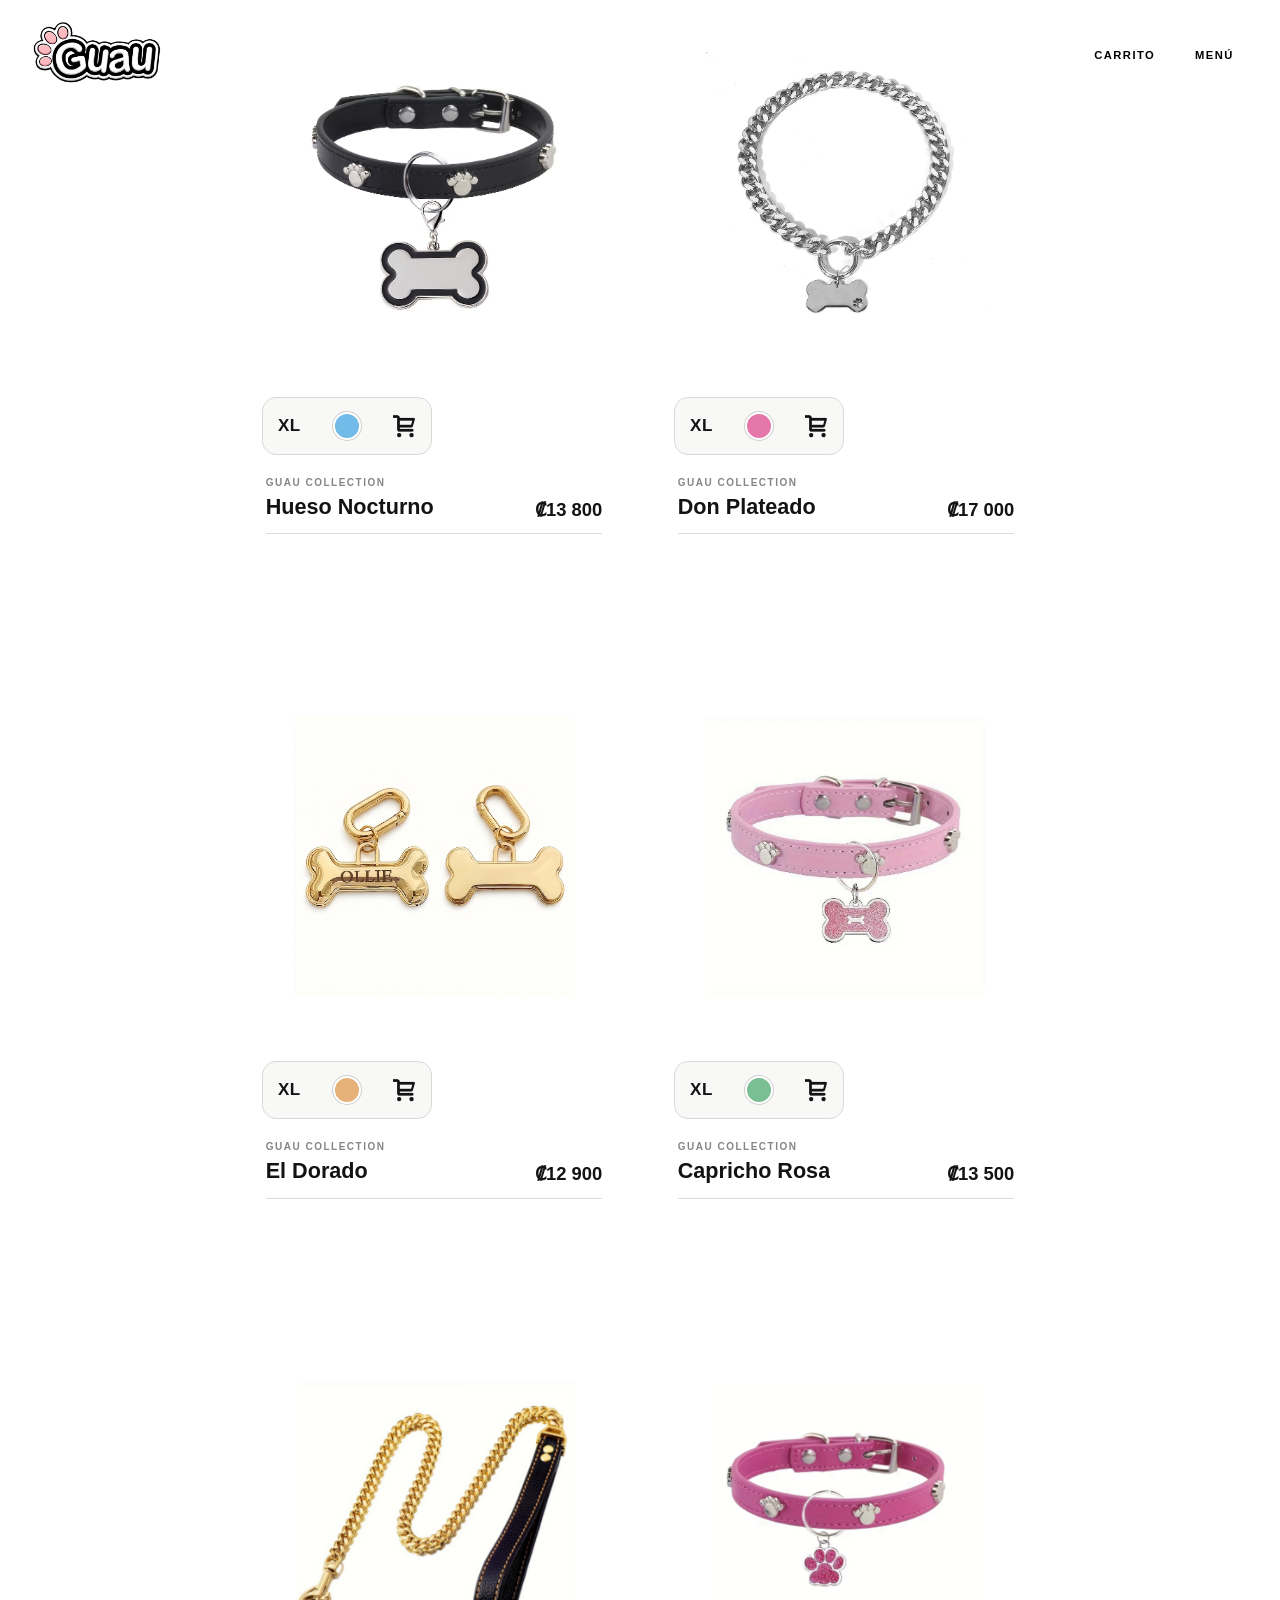
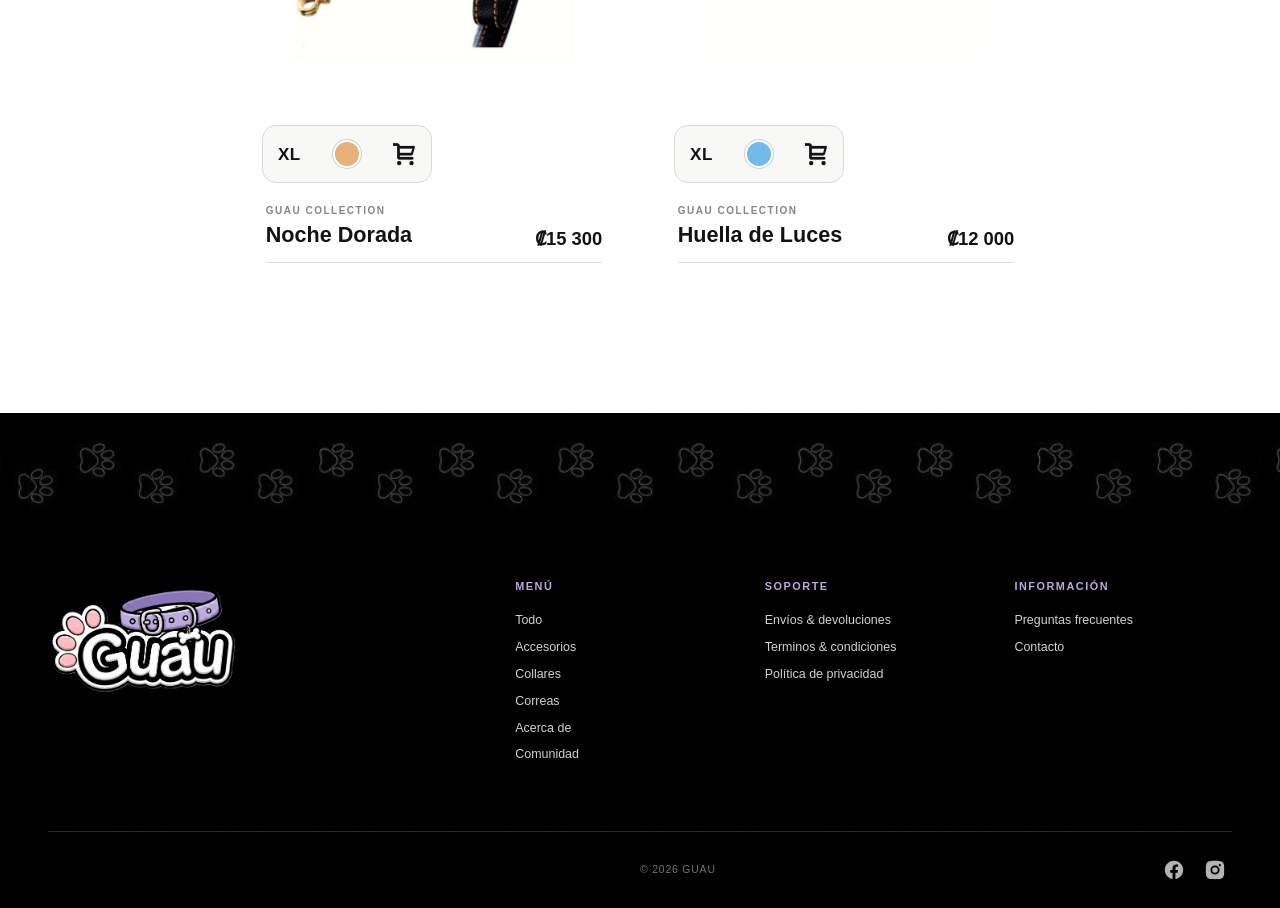
==== pages/all-items.html @ 1e6eed1e "all-items section added" ====
<!DOCTYPE html>
<html lang="es" class="no-js">

<head>
    <meta charset="UTF-8">
    <meta http-equiv="X-UA-Compatible" content="IE=edge">
    <meta name="viewport" content="width=device-width, initial-scale=1.0">

    <title>GUAU | Todos los productos</title>

    <meta name="description" content="Descubre todos los productos GUAU para consentir a tu mejor amigo.">
    <meta name="keywords" content="GUAU, productos para perros, accesorios para perros, tienda para perros">
    <meta name="author" content="GUAU">

    <link rel="shortcut icon" href="/favicon.ico" type="image/x-icon">

    <link rel="stylesheet" href="/css/base.css">
    <link rel="stylesheet" href="/css/header.css">
    <link rel="stylesheet" href="/css/all-items/default.css">
    <link rel="stylesheet" href="/css/all-items/component.css">
    <link rel="stylesheet" href="/css/footer.css">
</head>

<body>
    <header id="header-div" class="site-header">
        <!-- DINAMIC CONTENT -->
    </header>

    <div class="container">
        <main>
            <section id="cbp-pgcontainer" class="cbp-pgcontainer" aria-label="Todos los productos">
                <ul id="productGrid" class="cbp-pggrid"></ul>
            </section>
        </main>
    </div>

    <footer id="footer-div" class="footer">
        <!-- DINAMIC CONTENT -->
    </footer>

    <script src="/js/modernizr.js"></script>
    <script src="/js/products.js"></script>
    <script src="/js/product-grid.js"></script>

    <script src="/layout/header.js"></script>
    <script src="/layout/footer.js"></script>
</body>

</html>
---- css/base.css ----
:root {
  --light: #ffffff;
  --dark: #131315;
  --footer-accent: #baa9df;
  --footer-muted: rgba(255, 255, 255, 0.6);
  --footer-border: rgba(255, 255, 255, 0.15);
}

*,
*:before,
*:after {
  margin: 0;
  padding: 0;
  box-sizing: border-box;
  background: none;
  text-decoration: none;
  outline: none;
  font-family: inherit;
  font-size: inherit;
  line-height: inherit;
  color: inherit;
  -moz-osx-font-smoothing: grayscale;
  -webkit-font-smoothing: antialiased;
  -webkit-text-size-adjust: none;
  text-size-adjust: none;
}

body,
html {
  width: 100%;
  height: 100%;
}

body {
  font-family: Clear, sans-serif;
}

/* CUSTOM SCROLLBAR */

html {
  scrollbar-width: thin;
  scrollbar-color: #131315 transparent;
}

body::-webkit-scrollbar {
  width: 6px;
}

body::-webkit-scrollbar-track {
  background: transparent;
}

body::-webkit-scrollbar-thumb {
  background: #131315;
  border-radius: 999px;
  border: 1px solid transparent;
  background-clip: padding-box;
}

body::-webkit-scrollbar-thumb:hover {
  background: #000;
}

/* Firefox */
html {
  scrollbar-width: thin;
  scrollbar-color: #131315 transparent;
}

h1,
h2,
h3,
h4,
h5,
h6 {
  margin: 0;
  padding: 0;
  font-weight: 400;
  font-size: inherit;
}

img {
  max-width: 100%;
}

button {
  border: 0;
}

a {
  text-decoration: none;
}

ul {
  list-style: none;
}
---- css/header.css ----
.site-header {
  position: absolute;
  top: 0;
  left: 0;
  z-index: 1000;
  width: 100%;
  background: transparent;
  font-family: "Inter", sans-serif;
}

.header-container {
  display: flex;
  align-items: center;
  justify-content: space-between;
  width: 100%;
  padding: 1rem 1.5rem;
}

.site-logo {
  margin: 0;
  padding: 0;
  line-height: 0;
}

.site-logo-link {
  display: inline-flex;
  align-items: center;
  text-decoration: none;
  transition:
    opacity 0.25s ease,
    transform 0.25s ease;
}

.site-logo-link:hover {
  opacity: 0.8;
  transform: translateY(-1px);
}

.site-logo-image {
  display: block;
  width: auto;
  height: 80px;
  object-fit: contain;
}

.header-actions {
  position: relative;
  display: flex;
  align-items: center;
  gap: 0.35rem;
}

.menu-wrapper {
  position: relative;
}

.menu-trigger {
  position: relative;
  display: flex;
  align-items: center;
  justify-content: center;
  min-height: 42px;
  padding: 0 0.65rem;
  cursor: pointer;
  user-select: none;
  transition:
    opacity 0.25s ease;
}

.menu-trigger:hover {
  opacity: 0.65;
}

.header-span {
  display: flex;
  align-items: center;
  justify-content: center;
  min-width: 40px;
  height: 40px;
  color: inherit;
  font-size: 0.65rem;
  font-weight: 600;
  line-height: 1;
  letter-spacing: 0.13em;
  text-transform: uppercase;
  white-space: nowrap;
}

.header-span,
.cart-icon {
  pointer-events: none;
}

.menu-panel {
  width: 360px;
  max-width: calc(100vw - 2rem);
  margin: 0.5rem;
  padding: 1rem;
  box-sizing: border-box;

  color: #131315;
  opacity: 0;
  visibility: hidden;
  pointer-events: none;

  border-radius: 12px;
  transform: translateX(20px);

  background-color: #fff;

  transition:
    opacity 0.3s ease,
    visibility 0.3s ease,
    transform 0.3s ease;
}

/* ==========================================
   MENU PANEL
========================================== */

.menu-panel {
  width: 360px;
  max-width: calc(100vw - 2rem);
  margin: 0.5rem;
  padding: 1rem;
  box-sizing: border-box;

  position: fixed;
  top: 0;
  right: 0;
  z-index: 9999;

  color: #131315;
  background-color: #fff;
  border-radius: 12px;

  opacity: 0;
  visibility: hidden;
  pointer-events: none;

  transform: translateX(20px);

  transition:
    opacity 0.3s ease,
    visibility 0.3s ease,
    transform 0.3s ease;
}

/* ==========================================
   CART PANEL
========================================== */

.cart-panel {
  width: 400px;
  max-width: calc(100vw - 1rem);
  height: 100vh;

  position: fixed;
  top: 0;
  right: 0;
  z-index: 9999;

  box-sizing: border-box;

  background: #fff;

  opacity: 0;
  visibility: hidden;
  pointer-events: none;

  transform: translateX(calc(100% + 1rem));

  transition:
    transform 0.4s cubic-bezier(0.65, 0.05, 0.36, 1),
    opacity 0.4s ease,
    visibility 0.4s ease;

  -webkit-transform: translateX(calc(100% + 1rem));
  -webkit-transition:
    -webkit-transform 0.4s cubic-bezier(0.65, 0.05, 0.36, 1),
    opacity 0.4s ease,
    visibility 0.4s ease;
}

/* ==========================================
   MENU ABIERTO
========================================== */

.menu-panel.active {
  opacity: 1;
  visibility: visible;
  pointer-events: auto;
  transform: translateX(0);
}

/* ==========================================
   CARRITO ABIERTO
========================================== */

.cart-panel.active {
  opacity: 1;
  visibility: visible;
  pointer-events: auto;

  transform: translateX(0);
  -webkit-transform: translateX(0);
}

/* ==========================================
   MENU HEADER
========================================== */

.menu-header {
  display: flex;
  align-items: center;
  justify-content: space-between;
  width: 100%;
}

.menu-title {
  margin: 0;
  padding: 0.5rem 0;
  color: #131315;
  font-size: 0.85rem;
  font-weight: 600;
  line-height: 1.4;
}

.menu-close {
  width: 33px;
  display: flex;
  align-items: center;
  justify-content: center;
  cursor: pointer;
  line-height: 0;
  transition: opacity 0.2s ease;
}

.menu-close:hover {
  opacity: 0.7;
}

.menu-close-icon {
  display: block;
  pointer-events: none;
}

/* ==========================================
   MENU NAVIGATION
========================================== */

.menu-navigation {
  display: flex;
  flex-direction: column;
  padding-top: 1rem;
  margin-bottom: 3rem;
}

.menu-link {
  position: relative;
  display: inline-flex;
  align-items: center;
  width: fit-content;

  margin-bottom: 0.5rem;

  color: #131315;
  font-size: 0.85rem;
  font-weight: 400;
  line-height: 1.5;

  text-decoration: none;

  transition:
    opacity 0.2s ease,
    transform 0.2s ease;
}

.menu-link::after {
  content: "";

  position: absolute;
  left: 0;
  bottom: 0;

  width: 0;
  height: 1px;

  background-color: currentColor;

  transition: width 0.25s ease;
}

.menu-link:hover {
  opacity: 0.7;
  transform: translateX(3px);
}

.menu-link:hover::after {
  width: 100%;
}

.menu-info {
  padding-top: 12px;
  border-top: 1px solid rgba(19, 19, 21, 0.2);
}

/* ==========================================
   OVERLAY
========================================== */

.panel-overlay {
  position: fixed;
  inset: 0;

  z-index: 9998;

  background: rgba(19, 19, 21, 0.45);

  opacity: 0;
  visibility: hidden;
  pointer-events: none;

  transition:
    opacity 0.4s ease,
    visibility 0.4s ease;
}

.panel-overlay.active {
  opacity: 1;
  visibility: visible;
  pointer-events: auto;
}

/* ==========================================
   HEADER COLORS
========================================== */

.site-header.header-light .header-span {
  color: #000 !important;
}

.site-header.header-dark .header-span {
  color: #fff !important;
}

@media screen and (min-width: 768px) {
  .menu-panel {
    margin: 0.75rem;
  }
}

@media screen and (min-width: 1024px) {
  .menu-panel {
    margin: 0.75rem;
  }
}

@media screen and (max-width: 600px) {
  .menu-panel {
    top: 0.5rem;
    right: 0.5rem;
    width: calc(100vw - 1rem);
    max-width: none;
    margin: 0;
    padding: 1rem;
    border-radius: 0.65rem;
  }

  .menu-title {
    font-size: 0.8rem;
  }

  .menu-navigation {
    padding-top: 0.85rem;
    margin-bottom: 2.5rem;
  }

  .menu-link {
    font-size: 0.82rem;
  }

  .menu-close-icon {
    width: 30px;
    height: 30px;
  }
}

@media screen and (max-width: 380px) {
  .menu-panel {
    top: 0.4rem;
    right: 0.4rem;
    width: calc(100vw - 0.8rem);
    padding: 0.85rem;
  }

  .menu-navigation {
    margin-bottom: 2rem;
  }

  .menu-link {
    font-size: 0.8rem;
  }
}

@media screen and (min-width: 768px) {
  .header-container {
    padding: 1rem 1.5rem;
  }

  .header-actions {
    gap: 0.5rem;
  }

  .menu-trigger {
    min-height: 44px;
    padding: 0 0.75rem;
  }

  .header-span {
    font-size: 0.68rem;
  }
}

@media screen and (min-width: 1024px) {
  .header-container {
    padding: 1rem 2rem;
  }

  .header-actions {
    gap: 0.75rem;
  }

  .menu-trigger {
    padding: 0 0.85rem;
  }

  .header-span {
    font-size: 0.7rem;
  }
}

@media screen and (max-width: 480px) {
  .header-container {
    padding: 0.75rem 0.85rem;
  }

  .site-logo-image {
    width: 120px;
    height: auto;
  }

  .header-actions {
    gap: 0.15rem;
  }

  .menu-trigger {
    min-height: 38px;
    padding: 0 0.4rem;
  }

  .header-span {
    min-width: 36px;
    height: 36px;

    font-size: 0.58rem;
    letter-spacing: 0.1em;
  }
}
---- css/all-items/default.css ----
.container > header {
  width: 100%;
  margin: 0 auto;
  padding: 2rem 3rem;
}

.container > header nav {
  float: right;
  text-align: center;
}

.container > header nav a > span {
  display: none;
}

.container > header nav a:hover:before {
  content: attr(data-info);
  color: #131315;
  position: absolute;
  width: 600%;
  top: 120%;
  text-align: right;
  right: 0;
  pointer-events: none;
}

.container > header nav a:hover {
  background: #131315;
}

.bp-icon:after {
  font-family: "bpicons";
  speak: none;
  font-style: normal;
  font-weight: normal;
  font-variant: normal;
  text-transform: none;
  text-align: center;
  color: #131315;
  -webkit-font-smoothing: antialiased;
}

.container > header nav .bp-icon:after {
  position: absolute;
  top: 0;
  left: 0;
  width: 100%;
  height: 100%;
  line-height: 2;
  text-indent: 0;
}

.container > header nav a:hover:after {
  color: #fff;
}

.bp-icon-next:after {
  content: "\e000";
}
.bp-icon-drop:after {
  content: "\e001";
}
.bp-icon-archive:after {
  content: "\e002";
}
.bp-icon-about:after {
  content: "\e003";
}
.bp-icon-prev:after {
  content: "\e004";
}

@media screen and (max-width: 55em) {
  .container > header h1,
  .container > header nav {
    float: none;
  }

  .container > header nav {
    margin: 0 auto;
  }
}
---- css/all-items/component.css ----
@font-face {
  font-family: "pgicons";
  src: url("/fonts/pgicons/pgicons.eot");
  src:
    url("/fonts/pgicons/pgicons.eot?#iefix") format("embedded-opentype"),
    url("/fonts/pgicons/pgicons.woff") format("woff"),
    url("/fonts/pgicons/pgicons.ttf") format("truetype"),
    url("/fonts/pgicons/pgicons.svg#pgicons") format("svg");
  font-weight: normal;
  font-style: normal;
}

.cbp-pgcontainer {
  position: relative;
  width: 100%;
  padding: 0 30px 100px 30px;
}

.cbp-pgcontainer ul,
.cbp-pgcontainer li {
  padding: 0;
  margin: 0;
  list-style-type: none;
}

.cbp-pggrid {
  position: relative;
  text-align: center;
}

.flexbox .cbp-pggrid {
  display: flex;
  flex-flow: row wrap;
  align-items: center;
  justify-content: center;
  column-gap: 20px;
  row-gap: 5rem;
}

.cbp-pggrid > li {
  display: inline-block;
  vertical-align: top;
  position: relative;
  width: 33%;
  min-width: 340px;
  max-width: 555px;
  padding: 20px 2% 50px 2%;
  text-align: left;
}

.flexbox .cbp-pggrid > li {
  display: block;
}

.cbp-pgcontent {
  position: relative;
}

.cbp-pgitem {
  width: 100%;
  position: relative;
  padding: 2em;
  margin-bottom: 2rem;
  -webkit-perspective: 1400px;
  -moz-perspective: 1000px;
  perspective: 1000px;
  -webkit-backface-visibility: hidden;
  -moz-backface-visibility: hidden;
  backface-visibility: hidden;
}

.cbp-pgitem-flip {
  -webkit-transform-style: preserve-3d;
  -moz-transform-style: preserve-3d;
  transform-style: preserve-3d;
  -webkit-transition: -webkit-transform 0.4s ease-out;
  -moz-transition: -moz-transform 0.4s ease-out;
  transition: transform 0.4s ease-out;
}

.cbp-pgitem.cbp-pgitem-showback .cbp-pgitem-flip {
  -webkit-transform: rotateY(180deg);
  -moz-transform: rotateY(180deg);
  transform: rotateY(180deg);
}

.cbp-pgitem-flip img {
  display: block;
  margin: 0 auto;
  max-width: 100%;
  max-height: 100%;
  -webkit-backface-visibility: hidden;
  -moz-backface-visibility: hidden;
  backface-visibility: hidden;
}

.cbp-pgitem img:first-child {
  position: relative;
}

.cbp-pgitem img:nth-child(2) {
  position: absolute;
  top: 50%;
  left: 50%;
  -webkit-transform: translateX(-50%) translateY(-50%) rotateY(-180deg);
  -moz-transform: translateX(-50%) translateY(-50%) rotateY(-180deg);
  transform: translateX(-50%) translateY(-50%) rotateY(-180deg);
}

.no-csstransforms3d .cbp-pgitem img:nth-child(2) {
  position: relative;
  top: 0;
  left: 0;
  display: none;
}

.no-csstransforms3d .cbp-pgitem.cbp-pgitem-showback img:first-child {
  display: none;
}

.no-csstransforms3d .cbp-pgitem.cbp-pgitem-showback img:nth-child(2) {
  display: block;
}

.cbp-pgoptions {
  width: 48%;
  min-width: 170px;
  height: 58px;
  display: flex;
  align-items: center;
  justify-content: space-between;
  padding: 4px;
  border-radius: 14px;
  border: 1px solid #d9d9d9;
  background: #f8f8f6;
  gap: 4px;
}

.cbp-pgoptions > li {
  flex: 1;
  width: auto;
  height: 100%;
  position: relative;
  display: flex;
  align-items: center;
  justify-content: center;
  cursor: pointer;
  color: transparent;
  font-size: 0;
  user-select: none;
  border-radius: 14px;
  transition:
    background-color 0.2s ease,
    color 0.2s ease,
    transform 0.2s ease;
}
.cbp-pgoptions > li:first-child {
  border-left: none;
}
.no-touch .cbp-pgoptions li {
  color: #131315;
}
.no-touch .cbp-pgoptions li:hover,
.cbp-pgoptions li.cbp-pgoption-active {
  border-radius: 14px;
  background: #131315;
  transform: scale(0.96);
}
.cbp-pgoptions li:before,
.cbp-pgoptions li > span {
  font-size: 22px;
  line-height: 1;
  text-indent: 0;
  text-align: center;
  color: #131315;
  transition:
    color 0.2s ease,
    transform 0.2s ease;
}
.no-touch .cbp-pgoptions li:hover:before,
.no-touch .cbp-pgoptions li:hover > span,
.cbp-pgoptions li.cbp-pgoption-active > span {
  color: #fff;
}
.cbp-pgoptions li.cbp-pgoptsize > span {
  font-size: 17px;
  font-weight: 700;
  letter-spacing: 0.5px;
}
.cbp-pgoptions li > span {
  display: flex;
  align-items: center;
  justify-content: center;
  width: 100%;
  height: 100%;
}
.cbp-pgoptions li:before {
  position: absolute;
  width: 100%;
  height: 100%;
  display: flex;
  align-items: center;
  justify-content: center;
}
.cbp-pgoptcompare,
.cbp-pgoptcart,
.cbp-pgoptfav {
  font-family: "pgicons";
  speak: none;
  font-style: normal;
  font-weight: normal;
  font-variant: normal;
  text-transform: none;
  line-height: 1;
  -webkit-font-smoothing: antialiased;
}
.cbp-pgoptcompare:before {
  content: "\e001";
}
.cbp-pgoptfav:before {
  content: "\e003";
}
.cbp-pgoptfav.cbp-pgoptfav-selected:before {
  content: "\e002";
  color: #ee73b8;
}
.cbp-pgoptfav.cbp-pgoptfav-selected:hover:before {
  color: #f9c0e0;
}
.cbp-pgoptcart:before {
  content: "\e000";
}
.cbp-pgoptcart {
  font-size: 0;
}
.cbp-pgoptcart:after {
  content: "Agregar";
  font-family: inherit;
  font-size: 10px;
  font-weight: 700;
  letter-spacing: 0.7px;
  text-transform: uppercase;
  color: #131315;
  opacity: 0;
  position: absolute;
  white-space: nowrap;
  transform: translateY(3px);
  transition:
    opacity 0.2s ease,
    transform 0.2s ease;
}
.no-touch .cbp-pgoptions li.cbp-pgoptcart:hover:before {
  opacity: 0;
}
.no-touch .cbp-pgoptions li.cbp-pgoptcart:hover:after {
  opacity: 1;
  color: #fff;
  transform: translateY(0);
}
.cbp-pgopttooltip {
  width: auto;
  position: absolute;
  bottom: 180%;
  margin-bottom: 0;
  background: #fff;
  padding: 10px;
  left: 50%;
  margin-left: 0;
  transform: translateX(-50%) translateY(4px);
  border-radius: 13px;
  border: 1px solid #d8d8d8;
  opacity: 0;
  z-index: 1000;
  visibility: hidden;
  pointer-events: none;
  -webkit-transition:
    visibility 0s 0.3s,
    opacity 0.3s,
    bottom 0.3s,
    transform 0.3s;
  -moz-transition:
    visibility 0s 0.3s,
    opacity 0.3s,
    bottom 0.3s,
    transform 0.3s;
  transition:
    visibility 0s 0.3s,
    opacity 0.3s,
    bottom 0.3s,
    transform 0.3s;
  box-shadow: rgba(0, 0, 0, 0.15) 1.95px 1.95px 2.6px;
}

.cbp-pgoptions li:hover .cbp-pgopttooltip,
.cbp-pgoptions li.cbp-pgoption-active .cbp-pgopttooltip {
  visibility: visible;
  opacity: 1;
  -webkit-transition-delay: 0s;
  -moz-transition-delay: 0s;
  transition-delay: 0s;
  bottom: 110%;
  transform: translateX(-50%) translateY(0);
  pointer-events: auto;
}

.cbp-pgoptsize .cbp-pgopttooltip {
  display: flex;
  flex-direction: column;
  align-items: center;
  gap: 2px;
  margin-left: 0;
}

.cbp-pgoptsize .cbp-pgopttooltip span {
  display: flex;
  align-items: center;
  justify-content: center;
  text-indent: 0;
  text-align: center;
  font-size: 13px;
  font-weight: 700;
  color: #131315;
  border-radius: 8px;
  cursor: pointer;
  transition:
    color 0.2s ease,
    background-color 0.2s ease,
    transform 0.2s ease;
}

.cbp-pgoptsize .cbp-pgopttooltip span:hover {
  color: #131315;
  background: #f1f1ef;
  transform: scale(1.05);
}

.cbp-pgoptsize .cbp-pgopttooltip span[data-size="XL"] {
  width: 44px;
  height: 38px;
  line-height: 38px;
}

.cbp-pgoptsize .cbp-pgopttooltip span[data-size="L"] {
  width: 40px;
  height: 36px;
  line-height: 36px;
}

.cbp-pgoptsize .cbp-pgopttooltip span[data-size="M"] {
  width: 36px;
  height: 34px;
  line-height: 34px;
}

.cbp-pgoptsize .cbp-pgopttooltip span[data-size="S"] {
  width: 32px;
  height: 32px;
  line-height: 32px;
}

.cbp-pgoptcolor .cbp-pgopttooltip {
  padding: 7px;
  display: flex;
  align-items: center;
  justify-content: center;
  gap: 3px;
}

.cbp-pgoptions li.cbp-pgoptcolor > span,
.cbp-pgoptcolor .cbp-pgopttooltip span {
  display: block;
  margin: 0;
  text-indent: -900em;
  border-radius: 50%;
}

.cbp-pgoptions li.cbp-pgoptcolor > span {
  width: 28px;
  height: 28px;
  border-radius: 50%;
  border: 2px solid #fff;
  box-shadow: 0 0 0 1px #cfcfcf;
  transition:
    transform 0.2s ease,
    box-shadow 0.2s ease;
}

.no-touch .cbp-pgoptions li.cbp-pgoptcolor:hover > span {
  transform: scale(1.08);
}

.cbp-pgoptcolor .cbp-pgopttooltip span {
  flex: 0 0 auto;
  margin: 3px;
  width: 31px;
  height: 31px;
  cursor: pointer;
  border: 2px solid #fff;
  box-shadow: 0 0 0 1px #d0d0d0;
  transition:
    transform 0.2s ease,
    box-shadow 0.2s ease;
}

.no-touch .cbp-pgoptcolor .cbp-pgopttooltip span:hover {
  transform: scale(1.12);
  box-shadow: 0 0 0 2px #131315;
}

.cbp-pgoptcolor span[data-color="c1"] {
  background: #72bbe9;
}

.cbp-pgoptcolor span[data-color="c2"] {
  background: #e577aa;
}

.cbp-pgoptcolor span[data-color="c3"] {
  background: #e5b178;
}

.cbp-pgoptcolor span[data-color="c4"] {
  background: #7abe93;
}

.cbp-pginfo {
  width: 100%;
  padding: 18px 4px 0;
  margin-top: 5px;
}

.cbp-pginfo:before,
.cbp-pginfo:after {
  content: " ";
  display: table;
}

.cbp-pginfo:after {
  clear: both;
}

.cbp-pginfo-main {
  display: flex;
  align-items: flex-end;
  justify-content: space-between;
  gap: 20px;
  width: 100%;
  padding-bottom: 14px;
  border-bottom: 1px solid #dcdcdc;
}

.cbp-pginfo-details {
  display: flex;
  flex-direction: column;
  gap: 6px;
  min-width: 0;
}

.cbp-pgcategory {
  display: block;
  margin: 0;
  padding: 0;
  font-size: 10px;
  line-height: 1;
  font-weight: 700;
  letter-spacing: 1.5px;
  text-transform: uppercase;
  color: #858585;
}

.cbp-pginfo h3 {
  margin: 0;
  padding: 0;
  font-size: 1.35rem;
  line-height: 1.2;
  font-weight: 600;
  color: #131315;
  text-transform: none;
  white-space: nowrap;
  overflow: hidden;
  text-overflow: ellipsis;
}

.cbp-pgprice {
  display: block;
  margin: 0;
  padding: 0;
  font-size: 1.15rem;
  line-height: 1;
  font-weight: 700;
  color: #131315;
  white-space: nowrap;
}

@media screen and (max-width: 68.125em) {
  .cbp-pggrid > li {
    width: 48%;
  }
  .cbp-pgoptions {
    width: 55%;
  }
}

@media screen and (max-width: 46.125em) {
  .cbp-pggrid > li {
    width: 100%;
  }
  .cbp-pgoptions {
    width: 48%;
  }
}

@media screen and (max-width: 600px) {
  .cbp-pginfo {
    padding-top: 14px;
  }
  .cbp-pginfo-main {
    gap: 12px;
  }
  .cbp-pgcategory {
    font-size: 9px;
    letter-spacing: 1.2px;
  }
  .cbp-pginfo h3 {
    font-size: 1.1rem;
  }
  .cbp-pgprice {
    font-size: 1rem;
  }

  .cbp-pgoptions {
    width: 60%;
    min-width: 160px;
  }
}

@media screen and (max-width: 400px) {
  .cbp-pginfo-main {
    align-items: flex-start;
    flex-direction: column;
    gap: 8px;
  }

  .cbp-pgprice {
    align-self: flex-start;
  }

  .cbp-pgoptions {
    width: 75%;
  }
}
---- css/footer.css ----
.footer {
  position: relative;
  display: flex;
  align-items: center;
  width: 100%;
  background-color: #000;
  background-image: url("/images/footer-bg.jpg");
  background-repeat: no-repeat;
  background-position: center;
  background-size: cover;
  color: var(--light);
  font-family: "Inter", sans-serif;
}

.footer::before {
  content: "";
  position: absolute;
  inset: 0;
  background: rgba(0, 0, 0, 0.2);
  pointer-events: none;
}

.footer_inner {
  position: relative;
  z-index: 1;
  width: 100%;
  margin-top: 8.5rem;
  padding: 2rem 2rem 1.25rem;
}

.container {
  width: 100%;
  max-width: 1400px;
  margin: 0 auto;
  padding: 0 1rem;
}

.layout {
  display: flex;
  flex-wrap: nowrap;
  width: 100%;
  column-gap: 2rem;
}

.layout_item {
  min-width: 0;
}

.w-50 {
  width: 50%;
}

.w-25 {
  width: 25%;
}

.newsletter {
  display: flex;
  align-items: flex-start;
}

.footer-logo {
  display: block;
  width: 190px;
  max-width: 100%;
  height: auto;
  object-fit: contain;
}

.c-nav-tool {
  display: flex;
  flex-direction: column;
}

.c-nav-tool_title {
  margin: 0 0 1rem;
  color: var(--footer-accent);
  font-size: 0.68rem;
  font-weight: 600;
  line-height: 1;
  letter-spacing: 0.14em;
  text-transform: uppercase;
}

.c-nav-tool_list {
  display: flex;
  flex-direction: column;
  gap: 0.15rem;
  padding: 0;
  margin: 0;
  list-style: none;
}

.c-nav-tool_item {
  margin: 0;
}

.c-link {
  position: relative;
  display: inline-flex;
  align-items: center;
  padding: 0.18rem 0;
  color: rgba(255, 255, 255, 0.82);
  font-size: 0.78rem;
  font-weight: 400;
  line-height: 1.5;
  text-decoration: none;
  transition:
    color 0.25s ease,
    transform 0.25s ease;
}

.c-link::after {
  content: "";
  position: absolute;
  left: 0;
  bottom: 0;
  width: 0;
  height: 1px;
  background-color: var(--light);
  transition: width 0.3s ease;
}

.c-link:hover {
  color: #fff;
  transform: translateX(3px);
}

.c-link:hover::after {
  width: 100%;
}

.c-2 {
  display: flex;
  align-items: center;
  margin-top: 4rem;
  padding-top: 1.25rem;
  border-top: 1px solid var(--footer-border);
}

.c-2 .layout_item {
  display: flex;
  align-items: center;
}

.socials-div {
  display: flex;
  align-items: center;
  gap: 0.35rem;
  padding: 0;
  margin: 0;
  list-style: none;
}

.footer-icon {
  display: block;
  width: 22px;
  height: 22px;
  margin: 0.4rem;
  opacity: 0.7;
  filter: invert(1);
  transition: opacity 0.25s ease-in;
}

.footer-icon:hover {
  opacity: 1;
}

.footer_copyright {
  display: flex;
  align-items: center;
  width: 100%;
}

.footer_copyright p {
  margin: 0;
  color: rgba(255, 255, 255, 0.45);
  font-size: 0.65rem;
  font-weight: 400;
  line-height: 1.4;
  letter-spacing: 0.08em;
  text-transform: uppercase;
}

.c-2 .layout_item:last-child {
  display: flex;
  justify-content: flex-end;
  align-items: center;
}

.c-2 .layout_item:last-child .socials-div {
  justify-content: flex-end;
}

@media (min-width: 675px) {
  .layout {
    display: flex;
    flex-wrap: nowrap;
    column-gap: 2rem;
  }

  .w-50 {
    width: 50%;
  }

  .w-25 {
    width: 25%;
  }
}

@media (max-width: 959px) {
  .footer_inner {
    margin-top: 4rem;
    padding: 2rem 1.5rem 1rem;
  }

  .layout {
    flex-wrap: wrap;
    row-gap: 3rem;
  }

  .w-50 {
    width: 50%;
  }

  .w-25 {
    width: 25%;
  }

  .c-2 {
    margin-top: 4rem;
  }
}

@media (max-width: 675px) {
  .footer {
    background-position: center;
  }

  .footer_inner {
    margin-top: 3rem;
    padding: 2rem 1rem 1rem;
  }

  .layout {
    display: grid;
    grid-template-columns: repeat(2, minmax(0, 1fr));
    gap: 2.5rem 1.5rem;
  }

  .w-50,
  .w-25 {
    width: 100%;
  }

  .layout_item:first-child {
    grid-column: 1 / -1;
  }

  .footer-logo {
    width: 155px;
  }

  .c-nav-tool_title {
    margin-bottom: 0.85rem;
    font-size: 0.62rem;
  }

  .c-link {
    font-size: 0.75rem;
  }

  .c-2 {
    display: grid;
    grid-template-columns: 1fr;
    gap: 1.5rem;
    margin-top: 3.5rem;
  }

  .c-2 .layout_item {
    width: 100%;
  }

  .c-2 .layout_item:nth-child(2) {
    justify-content: flex-start;
  }

  .c-2 .layout_item:last-child {
    justify-content: flex-start;
  }

  .c-2 .layout_item:last-child .socials-div {
    justify-content: flex-start;
  }

  .footer_copyright p {
    font-size: 0.58rem;
  }
}

@media (max-width: 420px) {
  .layout {
    column-gap: 1rem;
  }

  .footer-logo {
    width: 140px;
  }

  .c-link {
    font-size: 0.72rem;
  }

  .footer-icon {
    width: 20px;
    height: 20px;
    margin: 0.3rem;
  }
}
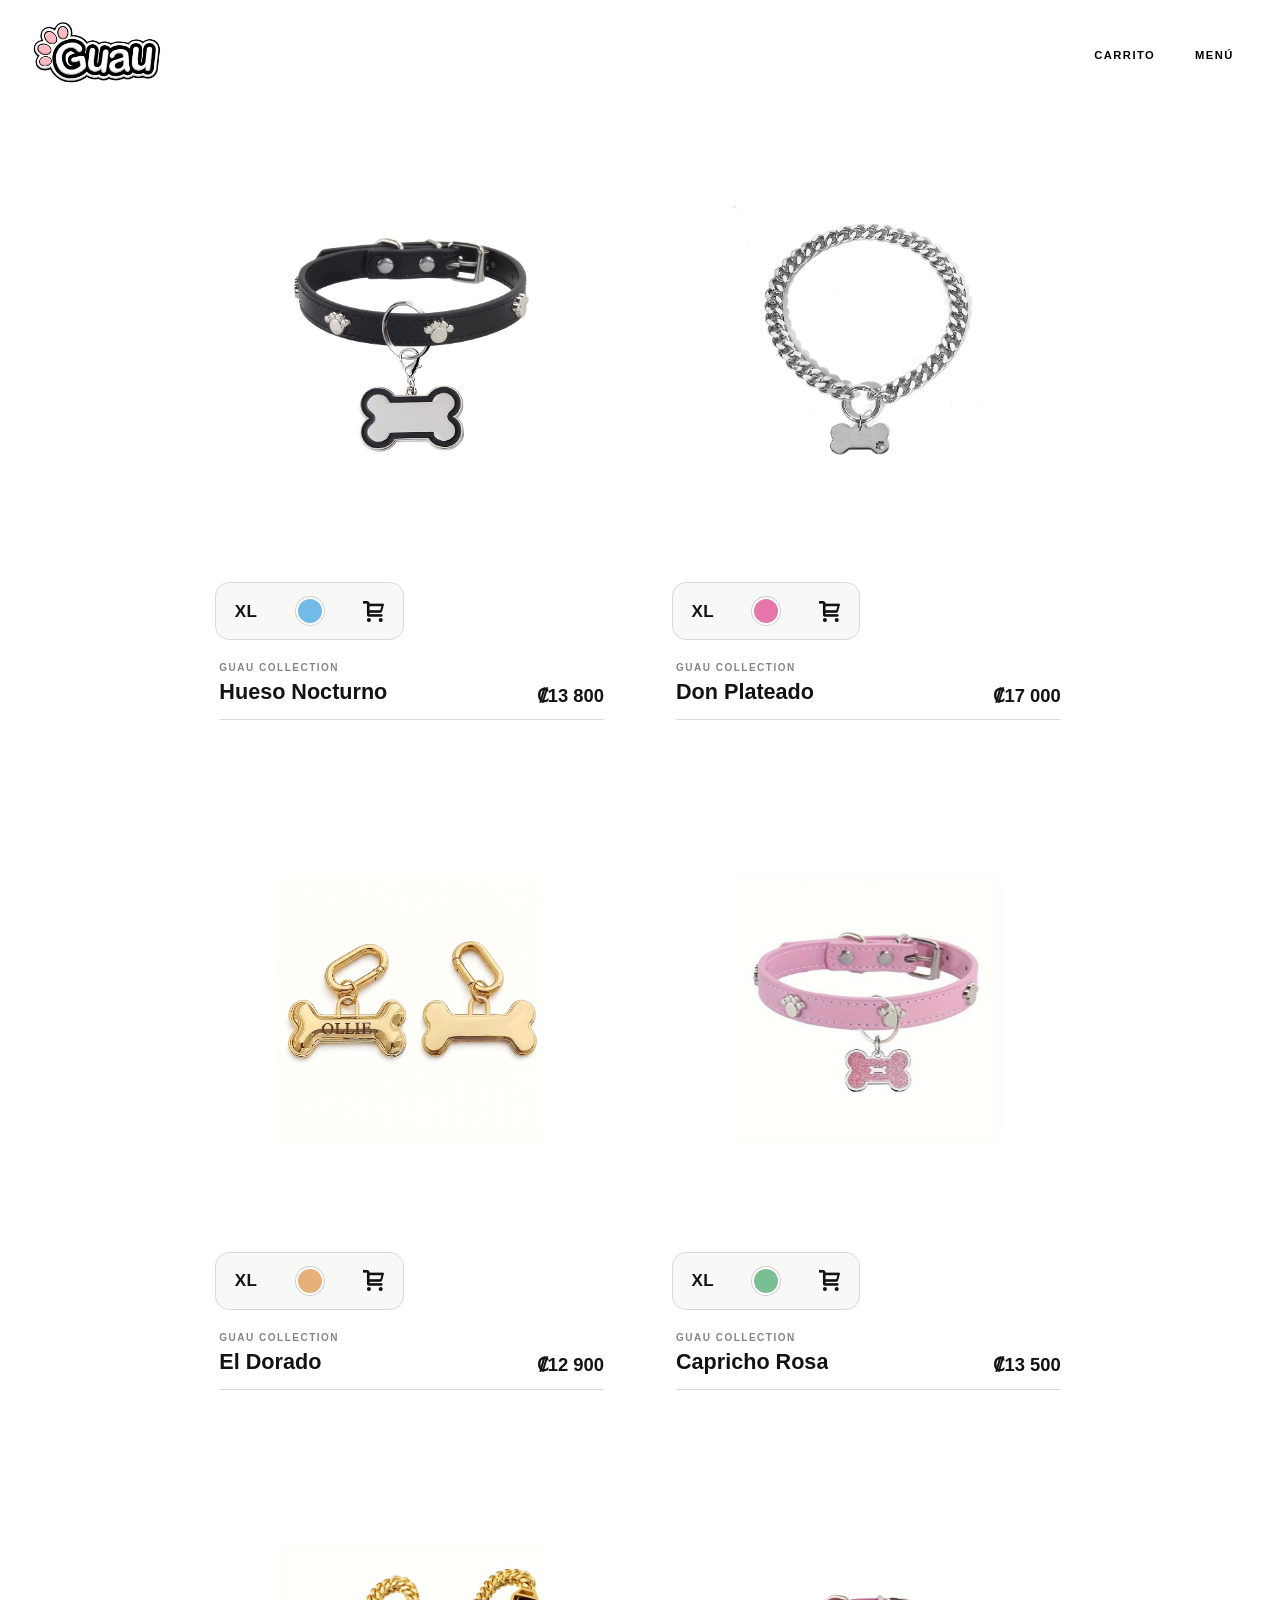
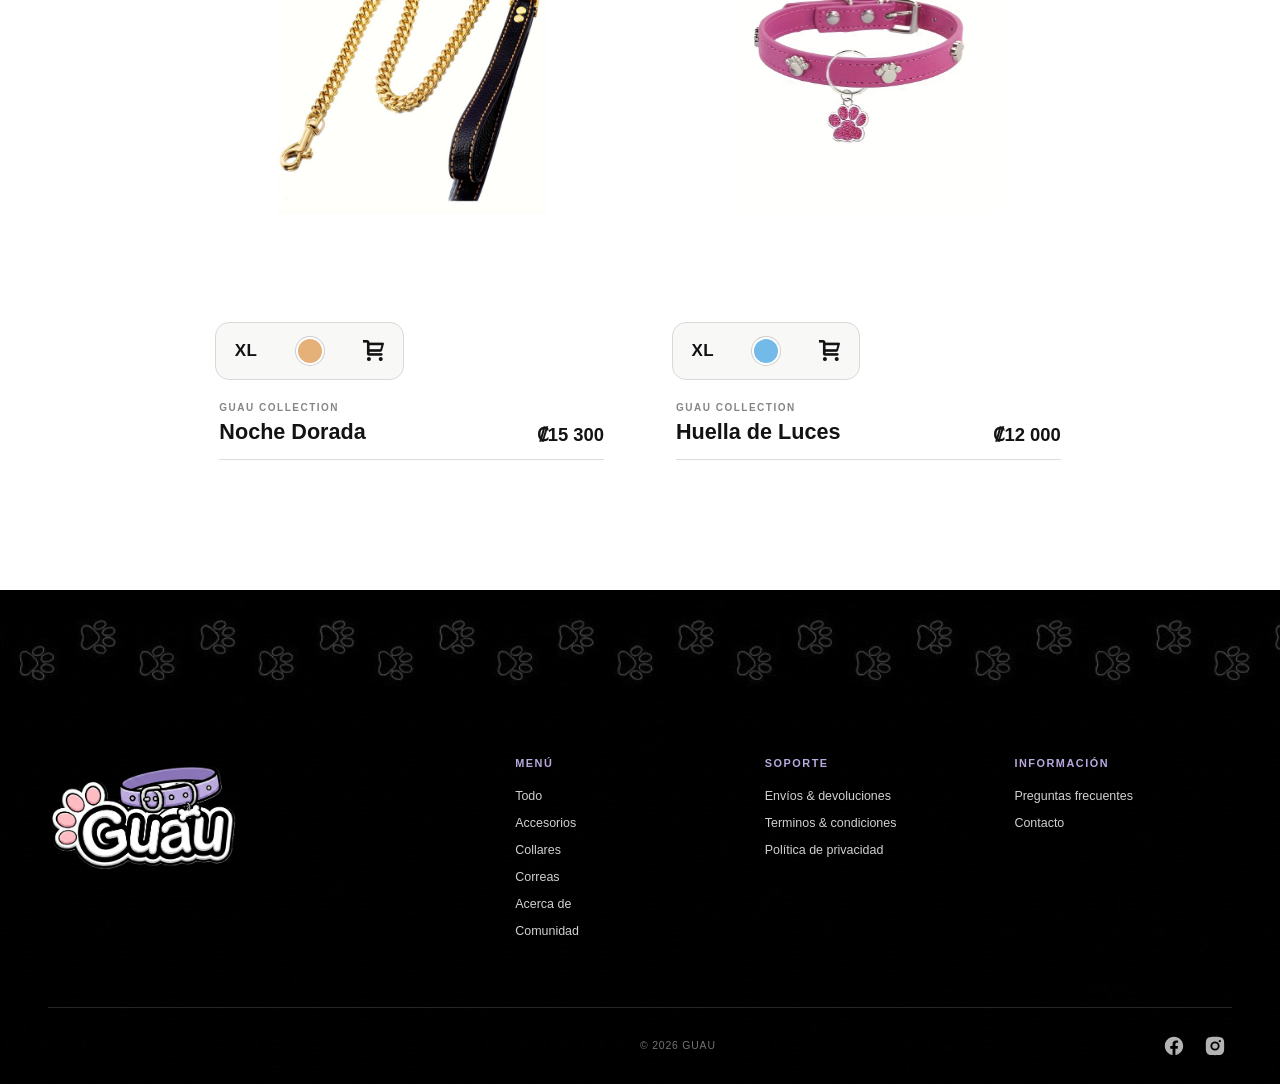
==== commit 35c63ba8: "ui" ====
--- a/pages/all-items.html
+++ b/pages/all-items.html
@@ -16,33 +16,34 @@
 
     <link rel="stylesheet" href="/css/base.css">
     <link rel="stylesheet" href="/css/header.css">
-    <link rel="stylesheet" href="/css/all-items/default.css">
-    <link rel="stylesheet" href="/css/all-items/component.css">
+    <link rel="stylesheet" href="/css/cart.css">
+    <link rel="stylesheet" href="/css/grid.css">
     <link rel="stylesheet" href="/css/footer.css">
 </head>
 
 <body>
-    <header id="header-div" class="site-header">
-        <!-- DINAMIC CONTENT -->
-    </header>
+    <div id="mini-cart" class="panel cart-panel"></div>
 
-    <div class="container">
-        <main>
-            <section id="cbp-pgcontainer" class="cbp-pgcontainer" aria-label="Todos los productos">
-                <ul id="productGrid" class="cbp-pggrid"></ul>
-            </section>
-        </main>
-    </div>
+    <div id="menu-content" class="panel menu-panel"></div>
 
-    <footer id="footer-div" class="footer">
-        <!-- DINAMIC CONTENT -->
-    </footer>
+    <header id="header-div" class="site-header"></header>
 
+    <main class="products-page">
+        <section id="product-container" class="products-container" aria-label="Todos los productos">
+            <ul id="product-grid" class="product-grid"></ul>
+        </section>
+    </main>
+
+    <footer id="footer-div" class="footer"></footer>
+
+    <script src="/js/header.js"></script>
     <script src="/js/modernizr.js"></script>
     <script src="/js/products.js"></script>
     <script src="/js/product-grid.js"></script>
 
     <script src="/layout/header.js"></script>
+    <script src="/layout/menu.js"></script>
+    <script src="/layout/cart.js"></script>
     <script src="/layout/footer.js"></script>
 </body>
 
--- a/css/header.css
+++ b/css/header.css
@@ -63,8 +63,7 @@
   padding: 0 0.65rem;
   cursor: pointer;
   user-select: none;
-  transition:
-    opacity 0.25s ease;
+  transition: opacity 0.25s ease;
 }
 
 .menu-trigger:hover {
@@ -97,49 +96,18 @@
   margin: 0.5rem;
   padding: 1rem;
   box-sizing: border-box;
-
-  color: #131315;
-  opacity: 0;
-  visibility: hidden;
-  pointer-events: none;
-
-  border-radius: 12px;
-  transform: translateX(20px);
-
-  background-color: #fff;
-
-  transition:
-    opacity 0.3s ease,
-    visibility 0.3s ease,
-    transform 0.3s ease;
-}
-
-/* ==========================================
-   MENU PANEL
-========================================== */
-
-.menu-panel {
-  width: 360px;
-  max-width: calc(100vw - 2rem);
-  margin: 0.5rem;
-  padding: 1rem;
-  box-sizing: border-box;
-
   position: fixed;
   top: 0;
   right: 0;
   z-index: 9999;
-
   color: #131315;
-  background-color: #fff;
   border-radius: 12px;
-
   opacity: 0;
   visibility: hidden;
   pointer-events: none;
-
+  background-color: #f8f8f6;
   transform: translateX(20px);
-
+  border: 1px solid rgba(19, 19, 21, 0.2);
   transition:
     opacity 0.3s ease,
     visibility 0.3s ease,
--- a/css/cart.css
+++ b/css/cart.css
@@ -0,0 +1,304 @@
+.cart-panel {
+  position: fixed;
+  top: 0;
+  right: 0;
+  z-index: 10000;
+
+  width: 360px;
+  max-width: calc(100vw - 2rem);
+  height: calc(100vh - 1rem);
+
+  margin: 0.5rem;
+
+  box-sizing: border-box;
+
+  background-color: #fff;
+  color: #131315;
+
+  border-radius: 0.75rem;
+
+  overflow: hidden;
+
+  opacity: 0;
+  visibility: hidden;
+  pointer-events: none;
+
+  transform: translateX(20px);
+
+  transition:
+    opacity 0.3s ease,
+    visibility 0.3s ease,
+    transform 0.3s ease;
+}
+
+.cart-panel.is-open {
+  opacity: 1;
+  visibility: visible;
+  pointer-events: auto;
+
+  transform: translateX(0);
+}
+
+.cart-panel__content {
+  width: 100%;
+  height: 100%;
+
+  overflow-y: auto;
+  overflow-x: hidden;
+
+  scrollbar-width: thin;
+  scrollbar-color: rgba(19, 19, 21, 0.25) transparent;
+}
+
+.cart-panel__content::-webkit-scrollbar {
+  width: 5px;
+}
+
+.cart-panel__content::-webkit-scrollbar-track {
+  background: transparent;
+}
+
+.cart-panel__content::-webkit-scrollbar-thumb {
+  background-color: rgba(19, 19, 21, 0.25);
+  border-radius: 999px;
+}
+
+.cart-panel__inner {
+  display: flex;
+  flex-direction: column;
+  justify-content: space-between;
+  width: 100%;
+  min-height: 100%;
+  border-radius: 12px;
+  background: #f8f8f6;
+  box-sizing: border-box;
+  border: 1px solid rgba(19, 19, 21, 0.2);
+  padding: 1rem;
+}
+
+.cart-panel__header {
+  display: flex;
+  align-items: center;
+  justify-content: space-between;
+  width: 100%;
+  padding-bottom: 1rem;
+}
+
+.cart-panel__title {
+  margin: 0;
+  padding: 0.5rem 0;
+  color: #131315;
+  font-size: 0.85rem;
+  font-weight: 600;
+  line-height: 1.4;
+}
+
+.cart-panel__close:hover {
+  opacity: 0.7;
+}
+
+.cart-panel__close:active {
+  transform: scale(0.95);
+}
+
+.cart-panel__close:focus-visible {
+  outline: 2px solid #131315;
+  outline-offset: 3px;
+}
+
+.cart-panel__empty {
+  display: flex;
+  flex-direction: column;
+  justify-content: space-between;
+
+  flex: 1;
+
+  min-height: 0;
+
+  width: 100%;
+}
+
+.cart-panel__empty-message {
+  display: flex;
+  align-items: center;
+  justify-content: center;
+
+  flex: 1;
+
+  margin: 0;
+
+  padding: 2rem 0;
+
+  color: #131315;
+
+  font-size: 0.85rem;
+  font-weight: 400;
+
+  line-height: 1.5;
+
+  text-align: center;
+}
+
+.cart-panel__footer {
+  width: 100%;
+
+  margin-top: 0.5rem;
+  padding-top: 1rem;
+
+  border-top: 1px solid rgba(19, 19, 21, 0.2);
+}
+
+.cart-panel__shop-button {
+  display: flex;
+  align-items: center;
+  justify-content: center;
+
+  width: 100%;
+  min-height: 46px;
+
+  box-sizing: border-box;
+
+  padding: 0.75rem 1.25rem;
+
+  border-radius: 999px;
+
+  background-color: #131315;
+  color: #fff;
+
+  font-size: 0.75rem;
+  font-weight: 600;
+
+  line-height: 1.2;
+  letter-spacing: 0.04em;
+
+  text-align: center;
+  text-decoration: none;
+
+  cursor: pointer;
+
+  transition:
+    opacity 0.2s ease,
+    transform 0.2s ease,
+    background-color 0.2s ease;
+}
+
+.cart-panel__shop-button:hover {
+  opacity: 0.85;
+}
+
+.cart-panel__shop-button:active {
+  transform: scale(0.98);
+}
+
+.cart-panel__shop-button:focus-visible {
+  outline: 2px solid #131315;
+  outline-offset: 3px;
+}
+
+@media screen and (min-width: 768px) {
+  .cart-panel {
+    width: 360px;
+
+    margin: 0.75rem;
+
+    height: calc(100vh - 1.5rem);
+  }
+
+  .cart-panel__inner {
+    padding: 1rem;
+  }
+}
+
+@media screen and (min-width: 1024px) {
+  .cart-panel {
+    width: 380px;
+
+    margin: 0.75rem;
+
+    height: calc(100vh - 1.5rem);
+  }
+}
+
+@media screen and (max-width: 600px) {
+  .cart-panel {
+    top: 0.5rem;
+    right: 0.5rem;
+
+    width: calc(100vw - 1rem);
+    max-width: none;
+
+    height: calc(100vh - 1rem);
+
+    margin: 0;
+
+    border-radius: 0.65rem;
+  }
+
+  .cart-panel__inner {
+    padding: 0.9rem;
+  }
+
+  .cart-panel__header {
+    padding-bottom: 0.85rem;
+  }
+
+  .cart-panel__title {
+    font-size: 0.8rem;
+  }
+
+  .cart-panel__empty-message {
+    padding: 1.5rem 0;
+
+    font-size: 0.8rem;
+  }
+
+  .cart-panel__footer {
+    padding-top: 0.85rem;
+  }
+
+  .cart-panel__shop-button {
+    min-height: 44px;
+
+    font-size: 0.72rem;
+  }
+}
+
+@media screen and (max-width: 380px) {
+  .cart-panel {
+    top: 0.4rem;
+    right: 0.4rem;
+
+    width: calc(100vw - 0.8rem);
+    height: calc(100vh - 0.8rem);
+
+    border-radius: 0.6rem;
+  }
+
+  .cart-panel__inner {
+    padding: 0.8rem;
+  }
+
+  .cart-panel__title {
+    font-size: 0.78rem;
+  }
+
+  .cart-panel__empty-message {
+    font-size: 0.78rem;
+  }
+
+  .cart-panel__shop-button {
+    min-height: 42px;
+
+    padding: 0.7rem 1rem;
+
+    font-size: 0.7rem;
+  }
+}
+
+@media (prefers-reduced-motion: reduce) {
+  .cart-panel,
+  .cart-panel__close,
+  .cart-panel__shop-button {
+    transition: none;
+  }
+}
--- a/css/grid.css
+++ b/css/grid.css
@@ -0,0 +1,460 @@
+@font-face {
+  font-family: "pgicons";
+  src: url("/fonts/pgicons/pgicons.eot");
+  src:
+    url("/fonts/pgicons/pgicons.eot?#iefix") format("embedded-opentype"),
+    url("/fonts/pgicons/pgicons.woff") format("woff"),
+    url("/fonts/pgicons/pgicons.ttf") format("truetype"),
+    url("/fonts/pgicons/pgicons.svg#pgicons") format("svg");
+  font-weight: normal;
+  font-style: normal;
+}
+.products-container {
+  position: relative;
+  width: 100%;
+  padding: 130px 30px;
+}
+.products-container ul,
+.products-container li {
+  padding: 0;
+  margin: 0;
+  list-style: none;
+}
+.product-grid {
+  position: relative;
+  display: flex;
+  flex-wrap: wrap;
+  align-items: flex-start;
+  justify-content: center;
+  gap: 5rem 4rem;
+  width: 100%;
+}
+.product-card {
+  position: relative;
+  display: block;
+  width: calc(33.333% - 14px);
+  max-width: 555px;
+  min-width: 300px;
+  padding: 20px 2% 40px;
+  text-align: left;
+  box-sizing: border-box;
+}
+.product-content {
+  position: relative;
+  width: 100%;
+}
+.product-image {
+  position: relative;
+  display: flex;
+  align-items: center;
+  justify-content: center;
+  width: 100%;
+  min-height: 420px;
+  padding: 1.5em;
+  margin-bottom: 2rem;
+  perspective: 1000px;
+  backface-visibility: hidden;
+  box-sizing: border-box;
+}
+
+.product-image-flip {
+  position: relative;
+  display: flex;
+  align-items: center;
+  justify-content: center;
+  width: 100%;
+  height: 100%;
+  transform-style: preserve-3d;
+  transition: transform 0.4s ease-out;
+}
+
+.product-image-flip img {
+  display: block;
+  width: auto;
+  height: auto;
+  max-width: 78%;
+  max-height: 78%;
+  margin: 0 auto;
+  object-fit: contain;
+  backface-visibility: hidden;
+}
+
+.product-image-flip img:first-child {
+  position: relative;
+}
+
+.product-image-flip img:nth-child(2) {
+  position: absolute;
+  top: 50%;
+  left: 50%;
+  transform: translate(-50%, -50%) rotateY(-180deg);
+}
+.product-image.product-show-back .product-image-flip {
+  transform: rotateY(180deg);
+}
+.no-csstransforms3d .product-image-flip img:nth-child(2) {
+  position: relative;
+  top: 0;
+  left: 0;
+  display: none;
+}
+
+.no-csstransforms3d .product-image.product-show-back img:first-child {
+  display: none;
+}
+
+.no-csstransforms3d .product-image.product-show-back img:nth-child(2) {
+  display: block;
+}
+
+.product-options {
+  display: flex;
+  align-items: center;
+  justify-content: space-between;
+  width: 48%;
+  min-width: 170px;
+  height: 58px;
+  padding: 4px;
+  gap: 4px;
+  border: 1px solid #d9d9d9;
+  border-radius: 14px;
+  background: #f8f8f6;
+  box-sizing: border-box;
+}
+.product-option {
+  position: relative;
+  display: flex;
+  align-items: center;
+  justify-content: center;
+  flex: 1;
+  width: auto;
+  height: 100%;
+  cursor: pointer;
+  border-radius: 11px;
+  color: #131315;
+  font-size: 0;
+  user-select: none;
+  transition:
+    background-color 0.2s ease,
+    color 0.2s ease,
+    transform 0.2s ease;
+}
+.product-option > span {
+  display: flex;
+  align-items: center;
+  justify-content: center;
+  width: 100%;
+  height: 100%;
+  font-size: 18px;
+  line-height: 1;
+  color: #131315;
+  text-align: center;
+  transition:
+    color 0.2s ease,
+    transform 0.2s ease;
+}
+.product-option:hover,
+.product-option.active {
+  background: #131315;
+  transform: scale(0.96);
+}
+.product-option:hover > span,
+.product-option.active > span {
+  color: #fff;
+}
+.product-option-size > span {
+  font-size: 17px;
+  font-weight: 700;
+  letter-spacing: 0.5px;
+}
+.product-option-cart {
+  font-family: "pgicons";
+}
+.product-option-cart::before {
+  content: "\e000";
+  display: flex;
+  align-items: center;
+  justify-content: center;
+  width: 100%;
+  height: 100%;
+  font-family: "pgicons";
+  font-size: 21px;
+  line-height: 1;
+  color: #131315;
+  transition:
+    opacity 0.2s ease,
+    color 0.2s ease;
+}
+.product-option-cart:hover::before {
+  color: #fff;
+}
+.product-option-tooltip {
+  position: absolute;
+  bottom: 180%;
+  left: 50%;
+  z-index: 1000;
+  width: max-content;
+  max-width: 220px;
+  padding: 10px;
+  margin: 0;
+  border: 1px solid #d8d8d8;
+  border-radius: 13px;
+  background: #fff;
+  box-shadow: 1.95px 1.95px 2.6px rgba(0, 0, 0, 0.15);
+  opacity: 0;
+  visibility: hidden;
+  pointer-events: none;
+  transform: translateX(-50%) translateY(5px);
+  transition:
+    opacity 0.25s ease,
+    bottom 0.25s ease,
+    transform 0.25s ease,
+    visibility 0s linear 0.25s;
+}
+.product-option:hover .product-option-tooltip,
+.product-option.active .product-option-tooltip {
+  bottom: 110%;
+  opacity: 1;
+  visibility: visible;
+  pointer-events: auto;
+  transform: translateX(-50%) translateY(0);
+  transition:
+    opacity 0.25s ease,
+    bottom 0.25s ease,
+    transform 0.25s ease,
+    visibility 0s linear 0s;
+}
+.product-size-tooltip {
+  display: flex;
+  flex-direction: column;
+  align-items: center;
+  justify-content: center;
+  gap: 2px;
+}
+.product-size-tooltip span {
+  display: flex;
+  align-items: center;
+  justify-content: center;
+  text-indent: 0;
+  text-align: center;
+  font-size: 13px;
+  font-weight: 700;
+  color: #131315;
+  border-radius: 8px;
+  cursor: pointer;
+  transition:
+    background-color 0.2s ease,
+    color 0.2s ease,
+    transform 0.2s ease;
+}
+.product-size-tooltip span:hover {
+  background: #f1f1ef;
+  color: #131315;
+  transform: scale(1.05);
+}
+.product-size-tooltip span[data-size="XL"] {
+  width: 44px;
+  height: 38px;
+}
+.product-size-tooltip span[data-size="L"] {
+  width: 40px;
+  height: 36px;
+}
+.product-size-tooltip span[data-size="M"] {
+  width: 36px;
+  height: 34px;
+}
+.product-size-tooltip span[data-size="S"] {
+  width: 32px;
+  height: 32px;
+}
+.product-color-tooltip {
+  display: flex;
+  align-items: center;
+  justify-content: center;
+  gap: 3px;
+  padding: 7px;
+}
+.product-option-color > span,
+.product-color-tooltip span {
+  display: block;
+  text-indent: -900em;
+  border-radius: 50%;
+  box-sizing: border-box;
+}
+.product-option-color > span {
+  width: 28px;
+  height: 28px;
+  border: 2px solid #fff;
+  box-shadow: 0 0 0 1px #cfcfcf;
+  transition:
+    transform 0.2s ease,
+    box-shadow 0.2s ease;
+}
+.product-option-color:hover > span {
+  transform: scale(1.08);
+}
+.product-color-tooltip span {
+  flex: 0 0 auto;
+  width: 31px;
+  height: 31px;
+  margin: 3px;
+  cursor: pointer;
+  border: 2px solid #fff;
+  box-shadow: 0 0 0 1px #d0d0d0;
+  transition:
+    transform 0.2s ease,
+    box-shadow 0.2s ease;
+}
+.product-color-tooltip span:hover {
+  transform: scale(1.12);
+  box-shadow: 0 0 0 2px #131315;
+}
+.product-option-color span[data-color="c1"] {
+  background: #72bbe9;
+}
+.product-option-color span[data-color="c2"] {
+  background: #e577aa;
+}
+.product-option-color span[data-color="c3"] {
+  background: #e5b178;
+}
+.product-option-color span[data-color="c4"] {
+  background: #7abe93;
+}
+.product-info {
+  width: 100%;
+  padding: 18px 4px 0;
+  margin-top: 5px;
+  box-sizing: border-box;
+}
+.product-info-main {
+  display: flex;
+  align-items: flex-end;
+  justify-content: space-between;
+  width: 100%;
+  gap: 20px;
+  padding-bottom: 14px;
+  border-bottom: 1px solid #dcdcdc;
+}
+.product-info-details {
+  display: flex;
+  flex-direction: column;
+  gap: 6px;
+  min-width: 0;
+}
+.product-category {
+  display: block;
+  margin: 0;
+  padding: 0;
+  font-size: 10px;
+  line-height: 1;
+  font-weight: 700;
+  letter-spacing: 1.5px;
+  text-transform: uppercase;
+  color: #858585;
+}
+.product-name {
+  margin: 0;
+  padding: 0;
+  font-size: 1.35rem;
+  line-height: 1.2;
+  font-weight: 600;
+  color: #131315;
+  white-space: nowrap;
+  overflow: hidden;
+  text-overflow: ellipsis;
+}
+.product-price {
+  display: block;
+  margin: 0;
+  padding: 0;
+  font-size: 1.15rem;
+  line-height: 1;
+  font-weight: 700;
+  color: #131315;
+  white-space: nowrap;
+}
+
+@media screen and (max-width: 1100px) {
+  .product-card {
+    width: calc(50% - 10px);
+  }
+  .product-options {
+    width: 55%;
+  }
+}
+
+@media screen and (max-width: 700px) {
+  .products-container {
+    padding: 80px 16px;
+  }
+  .product-grid {
+    gap: 3rem 0;
+  }
+  .product-card {
+    width: 100%;
+    min-width: 0;
+    max-width: 550px;
+    padding: 15px 4% 30px;
+  }
+  .product-image {
+    padding: 1.5em;
+    margin-bottom: 1.5rem;
+  }
+  .product-options {
+    width: 48%;
+    min-width: 160px;
+  }
+  .product-info {
+    padding-top: 14px;
+  }
+  .product-info-main {
+    gap: 12px;
+  }
+  .product-category {
+    font-size: 9px;
+    letter-spacing: 1.2px;
+  }
+  .product-name {
+    font-size: 1.1rem;
+  }
+  .product-price {
+    font-size: 1rem;
+  }
+}
+@media screen and (max-width: 480px) {
+  .products-container {
+    padding: 70px 10px;
+  }
+  .product-card {
+    padding: 10px 3% 25px;
+  }
+  .product-image {
+    padding: 1em;
+  }
+  .product-options {
+    width: 65%;
+    min-width: 150px;
+  }
+  .product-option > span {
+    font-size: 16px;
+  }
+  .product-option-size > span {
+    font-size: 15px;
+  }
+  .product-info-main {
+    align-items: flex-start;
+    flex-direction: column;
+    gap: 8px;
+  }
+  .product-price {
+    align-self: flex-start;
+  }
+}
+@media screen and (max-width: 360px) {
+  .product-options {
+    width: 75%;
+    min-width: 145px;
+  }
+}
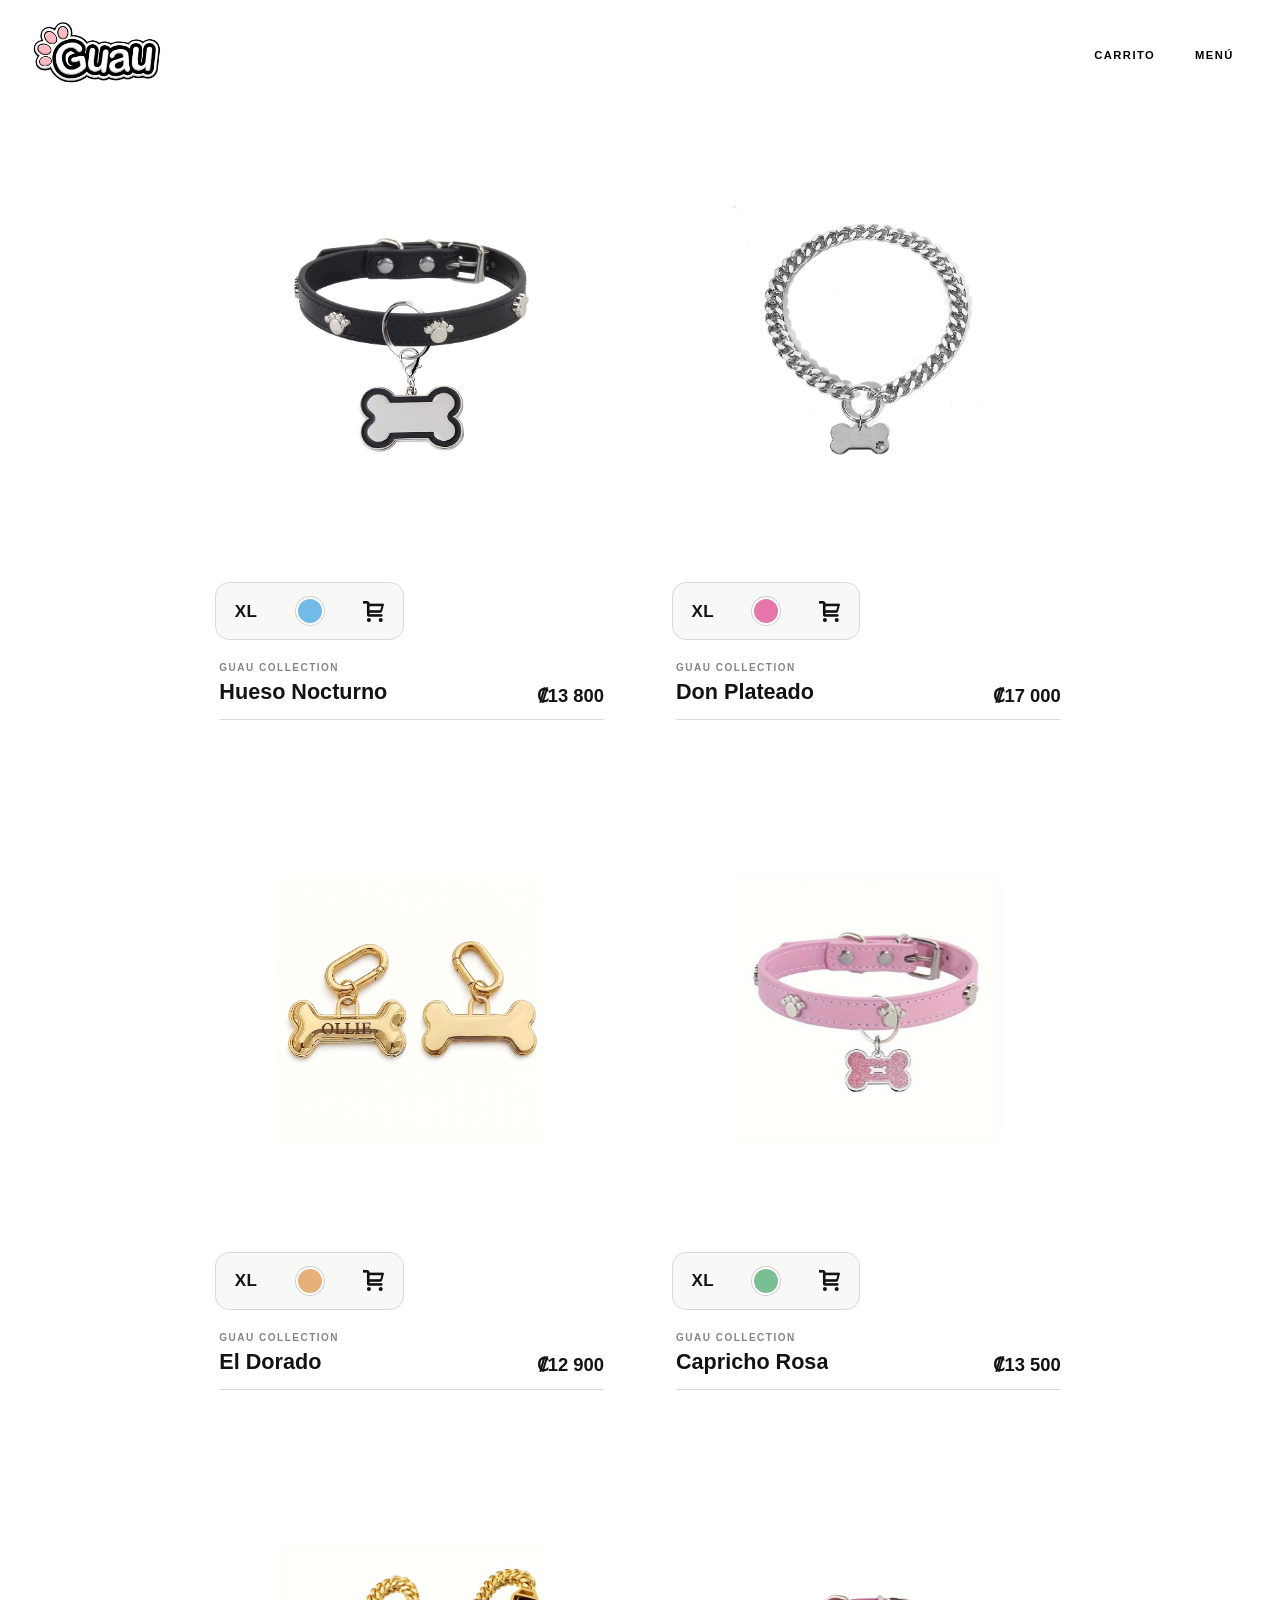
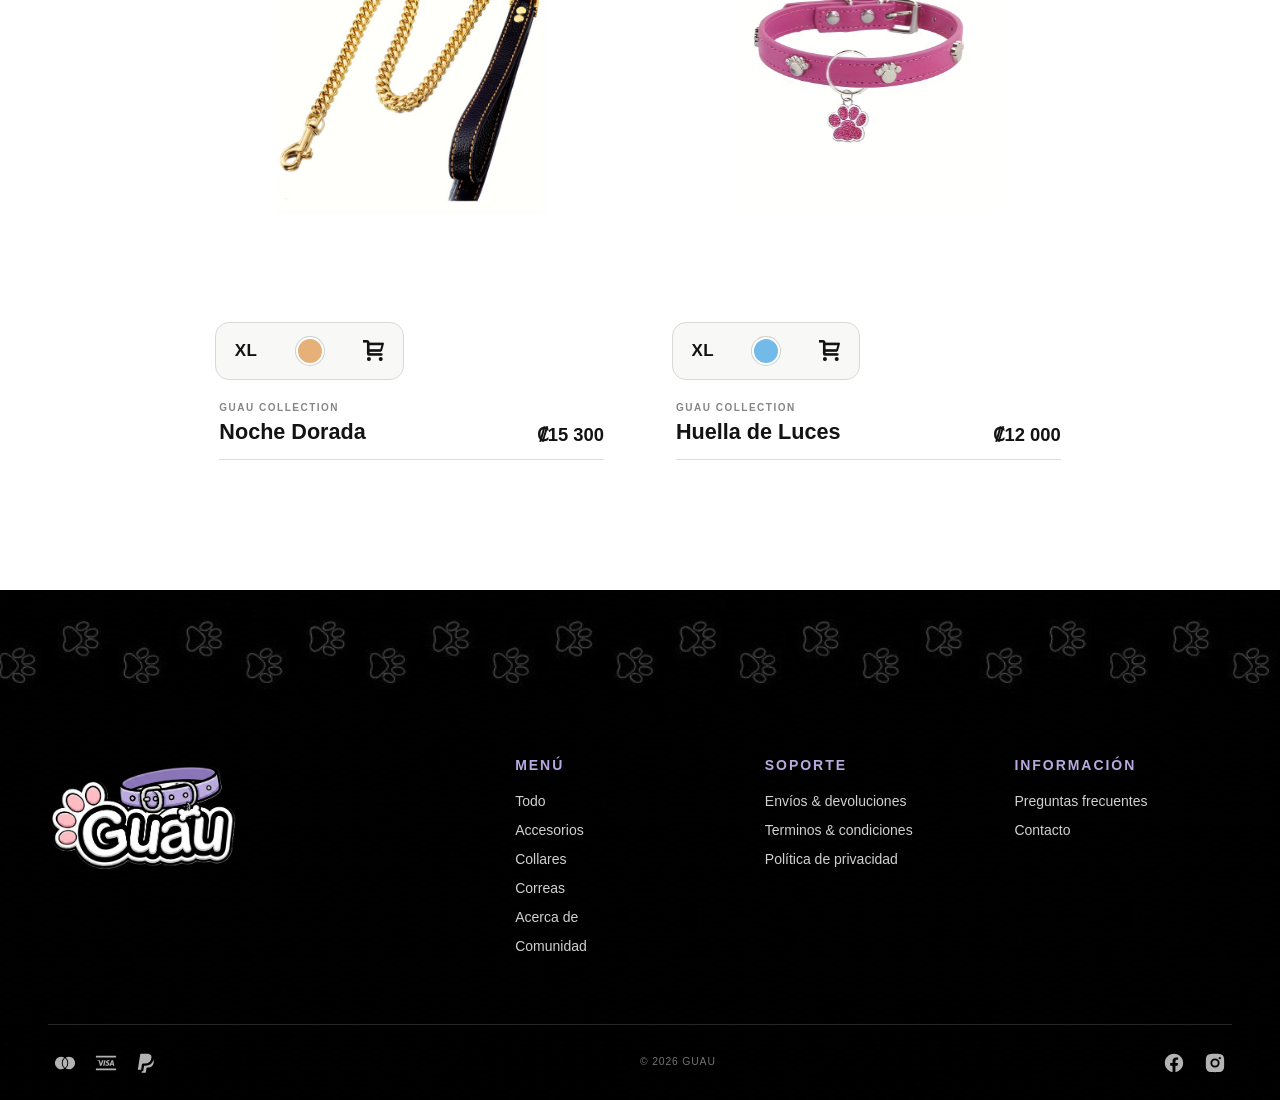
==== commit 4ba4de3d: "fix ui" ====
--- a/pages/all-items.html
+++ b/pages/all-items.html
@@ -36,6 +36,8 @@
 
     <footer id="footer-div" class="footer"></footer>
 
+    <div class="panel-overlay"></div>
+
     <script src="/js/header.js"></script>
     <script src="/js/modernizr.js"></script>
     <script src="/js/products.js"></script>
--- a/css/header.css
+++ b/css/header.css
@@ -26,14 +26,11 @@
   display: inline-flex;
   align-items: center;
   text-decoration: none;
-  transition:
-    opacity 0.25s ease,
-    transform 0.25s ease;
+  transition: opacity 0.25s ease;
 }
 
 .site-logo-link:hover {
   opacity: 0.8;
-  transform: translateY(-1px);
 }
 
 .site-logo-image {
@@ -106,43 +103,34 @@
   visibility: hidden;
   pointer-events: none;
   background-color: #f8f8f6;
+  box-shadow: 1.95px 1.95px 2.6px rgba(0, 0, 0, 0.15);
   transform: translateX(20px);
-  border: 1px solid rgba(19, 19, 21, 0.2);
   transition:
     opacity 0.3s ease,
     visibility 0.3s ease,
     transform 0.3s ease;
 }
 
-/* ==========================================
-   CART PANEL
-========================================== */
+/* CART PANEL */
 
 .cart-panel {
   width: 400px;
   max-width: calc(100vw - 1rem);
   height: 100vh;
-
   position: fixed;
   top: 0;
   right: 0;
   z-index: 9999;
-
   box-sizing: border-box;
-
   background: #fff;
-
   opacity: 0;
   visibility: hidden;
   pointer-events: none;
-
   transform: translateX(calc(100% + 1rem));
-
   transition:
     transform 0.4s cubic-bezier(0.65, 0.05, 0.36, 1),
     opacity 0.4s ease,
     visibility 0.4s ease;
-
   -webkit-transform: translateX(calc(100% + 1rem));
   -webkit-transition:
     -webkit-transform 0.4s cubic-bezier(0.65, 0.05, 0.36, 1),
@@ -150,9 +138,7 @@
     visibility 0.4s ease;
 }
 
-/* ==========================================
-   MENU ABIERTO
-========================================== */
+/* MENU ABIERTO */
 
 .menu-panel.active {
   opacity: 1;
@@ -161,22 +147,17 @@
   transform: translateX(0);
 }
 
-/* ==========================================
-   CARRITO ABIERTO
-========================================== */
+/* CARRITO ABIERTO */
 
 .cart-panel.active {
   opacity: 1;
   visibility: visible;
   pointer-events: auto;
-
   transform: translateX(0);
   -webkit-transform: translateX(0);
 }
 
-/* ==========================================
-   MENU HEADER
-========================================== */
+/* MENU HEADER */
 
 .menu-header {
   display: flex;
@@ -229,43 +210,20 @@
   display: inline-flex;
   align-items: center;
   width: fit-content;
-
   margin-bottom: 0.5rem;
-
   color: #131315;
   font-size: 0.85rem;
   font-weight: 400;
   line-height: 1.5;
-
   text-decoration: none;
-
   transition:
     opacity 0.2s ease,
     transform 0.2s ease;
 }
 
-.menu-link::after {
-  content: "";
-
-  position: absolute;
-  left: 0;
-  bottom: 0;
-
-  width: 0;
-  height: 1px;
-
-  background-color: currentColor;
-
-  transition: width 0.25s ease;
-}
-
 .menu-link:hover {
   opacity: 0.7;
-  transform: translateX(3px);
-}
-
-.menu-link:hover::after {
-  width: 100%;
+  transform: translateX(2px);
 }
 
 .menu-info {
@@ -273,22 +231,15 @@
   border-top: 1px solid rgba(19, 19, 21, 0.2);
 }
 
-/* ==========================================
-   OVERLAY
-========================================== */
-
+/* OVERLAY */
 .panel-overlay {
   position: fixed;
   inset: 0;
-
   z-index: 9998;
-
   background: rgba(19, 19, 21, 0.45);
-
   opacity: 0;
   visibility: hidden;
   pointer-events: none;
-
   transition:
     opacity 0.4s ease,
     visibility 0.4s ease;
@@ -300,9 +251,7 @@
   pointer-events: auto;
 }
 
-/* ==========================================
-   HEADER COLORS
-========================================== */
+/* HEADER COLORS */
 
 .site-header.header-light .header-span {
   color: #000 !important;
--- a/css/cart.css
+++ b/css/cart.css
@@ -3,28 +3,20 @@
   top: 0;
   right: 0;
   z-index: 10000;
-
   width: 360px;
   max-width: calc(100vw - 2rem);
   height: calc(100vh - 1rem);
-
   margin: 0.5rem;
-
   box-sizing: border-box;
-
-  background-color: #fff;
+  background: #f8f8f6;
   color: #131315;
-
   border-radius: 0.75rem;
-
   overflow: hidden;
-
   opacity: 0;
   visibility: hidden;
   pointer-events: none;
-
+  box-shadow: 1.95px 1.95px 2.6px rgba(0, 0, 0, 0.15);
   transform: translateX(20px);
-
   transition:
     opacity 0.3s ease,
     visibility 0.3s ease,
@@ -35,17 +27,14 @@
   opacity: 1;
   visibility: visible;
   pointer-events: auto;
-
   transform: translateX(0);
 }
 
 .cart-panel__content {
   width: 100%;
   height: 100%;
-
   overflow-y: auto;
   overflow-x: hidden;
-
   scrollbar-width: thin;
   scrollbar-color: rgba(19, 19, 21, 0.25) transparent;
 }
@@ -70,9 +59,7 @@
   width: 100%;
   min-height: 100%;
   border-radius: 12px;
-  background: #f8f8f6;
   box-sizing: border-box;
-  border: 1px solid rgba(19, 19, 21, 0.2);
   padding: 1rem;
 }
 
--- a/css/footer.css
+++ b/css/footer.css
@@ -75,7 +75,7 @@
 .c-nav-tool_title {
   margin: 0 0 1rem;
   color: var(--footer-accent);
-  font-size: 0.68rem;
+  font-size: 14px;
   font-weight: 600;
   line-height: 1;
   letter-spacing: 0.14em;
@@ -101,7 +101,7 @@
   align-items: center;
   padding: 0.18rem 0;
   color: rgba(255, 255, 255, 0.82);
-  font-size: 0.78rem;
+  font-size: 14px;
   font-weight: 400;
   line-height: 1.5;
   text-decoration: none;
@@ -110,24 +110,9 @@
     transform 0.25s ease;
 }
 
-.c-link::after {
-  content: "";
-  position: absolute;
-  left: 0;
-  bottom: 0;
-  width: 0;
-  height: 1px;
-  background-color: var(--light);
-  transition: width 0.3s ease;
-}
-
 .c-link:hover {
   color: #fff;
-  transform: translateX(3px);
-}
-
-.c-link:hover::after {
-  width: 100%;
+  transform: translateX(2px);
 }
 
 .c-2 {
@@ -262,7 +247,7 @@
   }
 
   .c-nav-tool_title {
-    margin-bottom: 0.85rem;
+    margin-bottom: 13px;
     font-size: 0.62rem;
   }
 
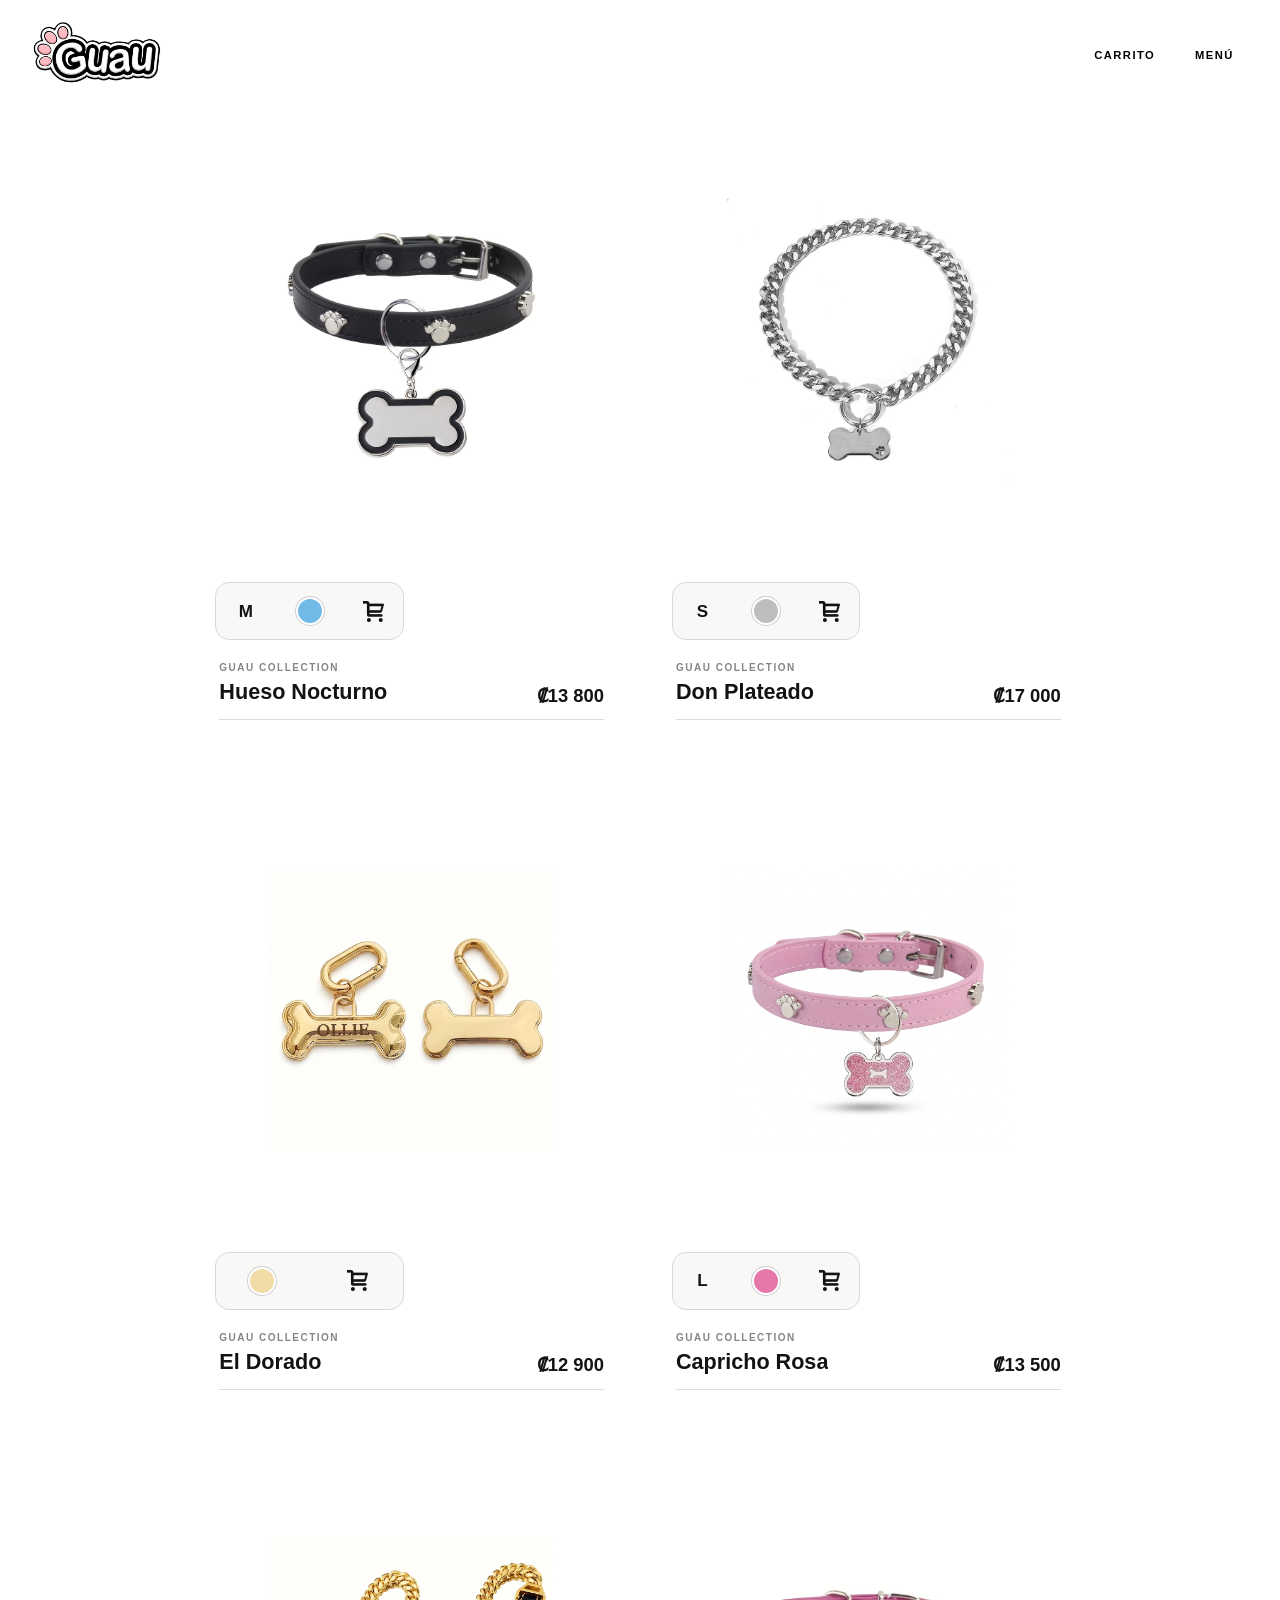
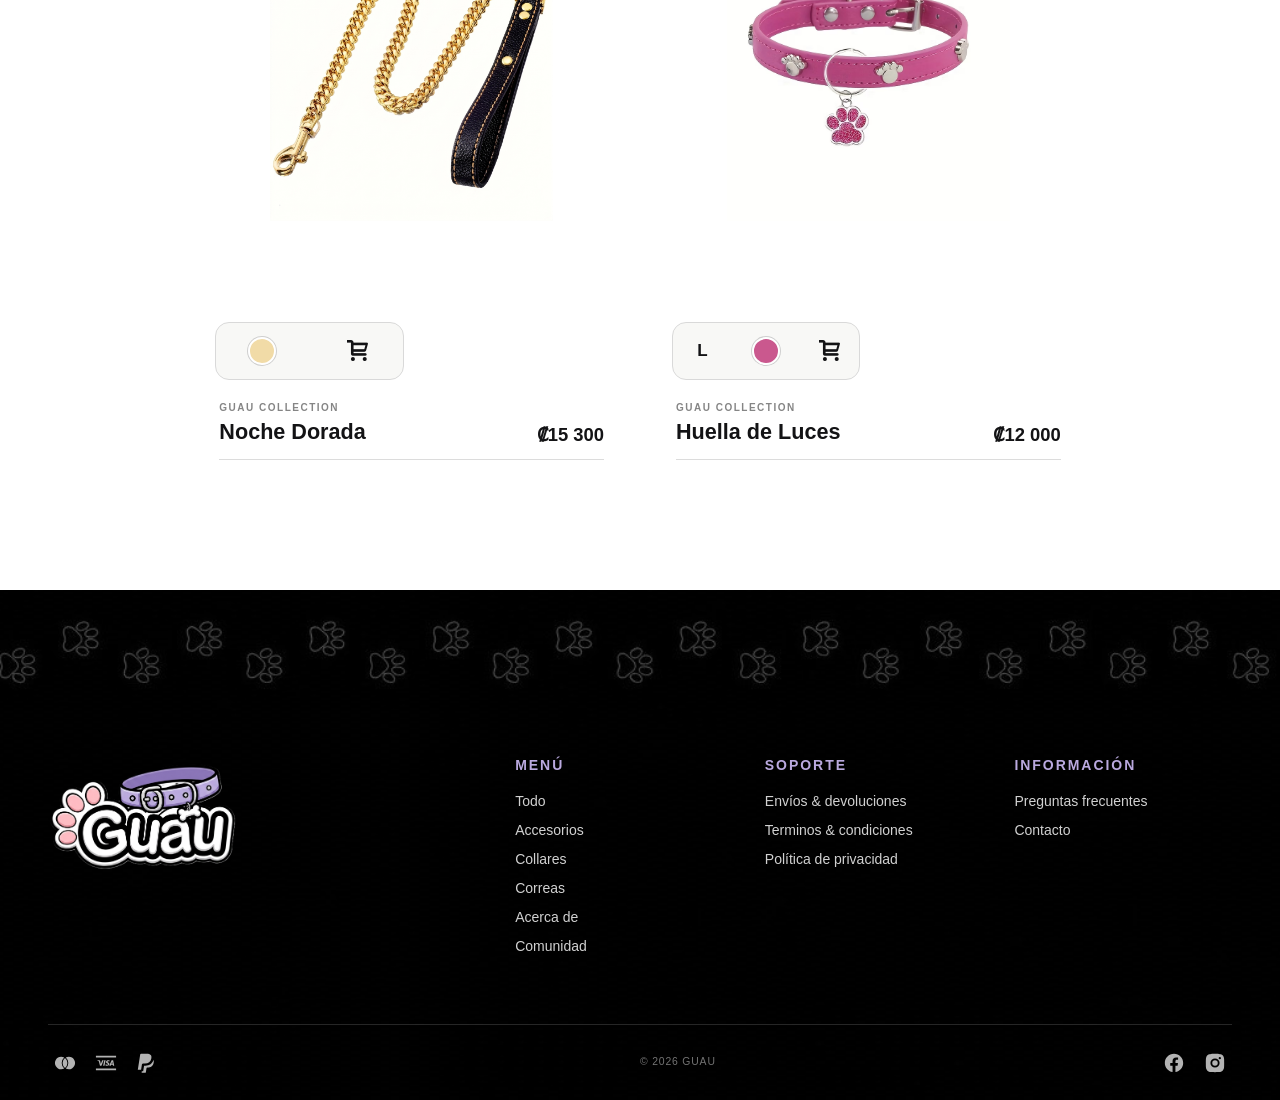
==== commit 67d0acb3: "logic cart.js" ====
--- a/pages/all-items.html
+++ b/pages/all-items.html
@@ -22,6 +22,7 @@
 </head>
 
 <body>
+
     <div id="mini-cart" class="panel cart-panel"></div>
 
     <div id="menu-content" class="panel menu-panel"></div>
@@ -41,12 +42,14 @@
     <script src="/js/header.js"></script>
     <script src="/js/modernizr.js"></script>
     <script src="/js/products.js"></script>
-    <script src="/js/product-grid.js"></script>
 
     <script src="/layout/header.js"></script>
     <script src="/layout/menu.js"></script>
     <script src="/layout/cart.js"></script>
     <script src="/layout/footer.js"></script>
+
+    <script src="/js/product-grid.js"></script>
+
 </body>
 
 </html>
--- a/css/cart.css
+++ b/css/cart.css
@@ -36,11 +36,11 @@
   overflow-y: auto;
   overflow-x: hidden;
   scrollbar-width: thin;
-  scrollbar-color: rgba(19, 19, 21, 0.25) transparent;
+  scrollbar-color: rgba(19, 19, 21, 0.2) transparent;
 }
 
 .cart-panel__content::-webkit-scrollbar {
-  width: 5px;
+  width: 4px;
 }
 
 .cart-panel__content::-webkit-scrollbar-track {
@@ -48,129 +48,341 @@
 }
 
 .cart-panel__content::-webkit-scrollbar-thumb {
-  background-color: rgba(19, 19, 21, 0.25);
+  background: rgba(19, 19, 21, 0.2);
   border-radius: 999px;
 }
 
 .cart-panel__inner {
+  display: flex;
+  flex-direction: column;
+  width: 100%;
+  min-height: 100%;
+  box-sizing: border-box;
+  padding: 1rem;
+}
+
+.cart-panel__header {
+  display: flex;
+  align-items: center;
+  justify-content: space-between;
+  width: 100%;
+  padding-bottom: 0.9rem;
+  border-bottom: 1px solid rgba(19, 19, 21, 0.15);
+}
+
+.cart-panel__title {
+  margin: 0;
+  padding: 0;
+  color: #131315;
+  font-size: 14px;
+  font-weight: 600;
+  line-height: 1.4;
+  letter-spacing: 0.05em;
+  text-transform: uppercase;
+}
+
+.cart-panel__title span {
+  color: #080808;
+  font-size: 14px;
+  font-weight: 600;
+}
+
+.close-panel.menu-close {
+  display: flex;
+  align-items: center;
+  justify-content: center;
+  width: 32px;
+  height: 32px;
+  padding: 0;
+  margin: 0;
+  border: 0;
+  background: transparent;
+  cursor: pointer;
+  opacity: 0.8;
+  transition:
+    opacity 0.2s ease,
+    transform 0.2s ease;
+}
+
+.close-panel.menu-close:hover {
+  opacity: 1;
+}
+
+.close-panel.menu-close:active {
+  transform: scale(0.92);
+}
+
+.close-panel.menu-close:focus-visible {
+  outline: 1px solid #131315;
+  outline-offset: 3px;
+  border-radius: 50%;
+}
+
+.menu-close-icon {
+  display: block;
+  width: 32px;
+  height: 32px;
+}
+
+.cart-panel__products {
+  display: flex;
+  flex-direction: column;
+  flex: 1 1 auto;
+  width: 100%;
+  min-height: 0;
+  padding: 0.25rem 0;
+  box-sizing: border-box;
+}
+
+.cart-item {
+  display: grid;
+  grid-template-columns: 92px 1fr;
+  width: 100%;
+  gap: 1rem;
+  padding: 1rem 0;
+  border-bottom: 1px solid rgba(19, 19, 21, 0.12);
+  box-sizing: border-box;
+}
+
+.cart-item:first-child {
+  padding-top: 0.9rem;
+}
+
+.cart-item:last-child {
+  border-bottom: 0;
+}
+
+.cart-item__image {
+  display: flex;
+  align-items: center;
+  justify-content: center;
+  width: 92px;
+  height: 105px;
+  overflow: hidden;
+  background: transparent;
+}
+
+.cart-item__image img {
+  display: block;
+  width: 100%;
+  height: 100%;
+  object-fit: contain;
+  mix-blend-mode: multiply;
+}
+
+.cart-item__info {
+  display: flex;
+  flex-direction: column;
+  min-width: 0;
+}
+
+.cart-item__top {
+  display: flex;
+  align-items: flex-start;
+  justify-content: space-between;
+  width: 100%;
+  gap: 0.5rem;
+}
+
+.cart-item__category {
+  display: block;
+  margin-bottom: 0.3rem;
+  color: #8a8a8a;
+  font-size: 0.48rem;
+  font-weight: 500;
+  line-height: 1;
+  letter-spacing: 0.12em;
+  text-transform: uppercase;
+}
+
+.cart-item__name {
+  max-width: 180px;
+  margin: 0;
+  padding: 0;
+  color: #131315;
+  font-size: 0.78rem;
+  font-weight: 600;
+  line-height: 1.3;
+}
+
+.cart-item__remove {
+  display: flex;
+  align-items: center;
+  justify-content: center;
+  flex: 0 0 auto;
+  width: 22px;
+  height: 22px;
+  padding: 0;
+  margin: -2px 0 0;
+  border: 0;
+  background: transparent;
+  color: #131315;
+  font-size: 1rem;
+  font-weight: 300;
+  line-height: 1;
+  cursor: pointer;
+  opacity: 0.45;
+  transition:
+    opacity 0.2s ease,
+    transform 0.2s ease;
+}
+
+.cart-item__remove:hover {
+  opacity: 1;
+}
+
+.cart-item__remove:active {
+  transform: scale(0.9);
+}
+
+.cart-item__remove:focus-visible {
+  outline: 1px solid #131315;
+  outline-offset: 2px;
+}
+
+.cart-item__variants {
+  display: flex;
+  flex-wrap: wrap;
+  align-items: center;
+  gap: 0.3rem;
+  margin-top: 0.5rem;
+}
+
+.cart-item__variant {
+  display: inline-flex;
+  align-items: center;
+  min-height: 18px;
+  padding: 0.18rem 0.35rem;
+  border: 1px solid rgba(19, 19, 21, 0.18);
+  border-radius: 3px;
+  background: transparent;
+  color: #666;
+  font-size: 0.48rem;
+  font-weight: 500;
+  line-height: 1;
+  text-transform: uppercase;
+}
+
+.cart-item__bottom {
+  display: flex;
+  align-items: flex-end;
+  justify-content: space-between;
+  gap: 0.5rem;
+  margin-top: auto;
+  padding-top: 0.8rem;
+}
+
+.cart-item__quantity {
+  display: flex;
+  align-items: center;
+  justify-content: space-between;
+  width: 70px;
+  height: 25px;
+  box-sizing: border-box;
+  border: 1px solid rgba(19, 19, 21, 0.25);
+  border-radius: 3px;
+  background: transparent;
+}
+
+.cart-item__quantity button {
+  display: flex;
+  align-items: center;
+  justify-content: center;
+  width: 23px;
+  height: 23px;
+  padding: 0;
+  border: 0;
+  background: transparent;
+  color: #131315;
+  font-size: 0.75rem;
+  font-weight: 400;
+  line-height: 1;
+  cursor: pointer;
+  transition:
+    background-color 0.15s ease,
+    color 0.15s ease;
+}
+
+.cart-item__quantity button:hover {
+  background: #131315;
+  color: #fff;
+}
+
+.cart-item__quantity span {
+  display: flex;
+  align-items: center;
+  justify-content: center;
+  min-width: 18px;
+  color: #131315;
+  font-size: 0.58rem;
+  font-weight: 600;
+  line-height: 1;
+}
+
+.cart-item__price {
+  color: #131315;
+  font-size: 0.68rem;
+  font-weight: 600;
+  line-height: 1;
+  white-space: nowrap;
+}
+
+.cart-panel__empty {
   display: flex;
   flex-direction: column;
   justify-content: space-between;
-  width: 100%;
-  min-height: 100%;
-  border-radius: 12px;
-  box-sizing: border-box;
-  padding: 1rem;
-}
-
-.cart-panel__header {
-  display: flex;
-  align-items: center;
-  justify-content: space-between;
-  width: 100%;
-  padding-bottom: 1rem;
-}
-
-.cart-panel__title {
+  flex: 1;
+  min-height: 0;
+  width: 100%;
+}
+
+.cart-panel__empty-message {
+  display: flex;
+  align-items: center;
+  justify-content: center;
+  flex: 1;
   margin: 0;
-  padding: 0.5rem 0;
-  color: #131315;
-  font-size: 0.85rem;
-  font-weight: 600;
-  line-height: 1.4;
-}
-
-.cart-panel__close:hover {
-  opacity: 0.7;
-}
-
-.cart-panel__close:active {
-  transform: scale(0.95);
-}
-
-.cart-panel__close:focus-visible {
-  outline: 2px solid #131315;
-  outline-offset: 3px;
-}
-
-.cart-panel__empty {
-  display: flex;
-  flex-direction: column;
-  justify-content: space-between;
-
-  flex: 1;
-
-  min-height: 0;
-
-  width: 100%;
-}
-
-.cart-panel__empty-message {
-  display: flex;
-  align-items: center;
-  justify-content: center;
-
-  flex: 1;
-
-  margin: 0;
-
   padding: 2rem 0;
-
-  color: #131315;
-
-  font-size: 0.85rem;
+  color: #666;
+  font-size: 0.75rem;
   font-weight: 400;
-
   line-height: 1.5;
-
   text-align: center;
 }
 
 .cart-panel__footer {
   width: 100%;
-
   margin-top: 0.5rem;
   padding-top: 1rem;
-
-  border-top: 1px solid rgba(19, 19, 21, 0.2);
+  border-top: 1px solid rgba(19, 19, 21, 0.15);
 }
 
 .cart-panel__shop-button {
   display: flex;
   align-items: center;
   justify-content: center;
-
-  width: 100%;
-  min-height: 46px;
-
+  width: 100%;
+  min-height: 44px;
   box-sizing: border-box;
-
-  padding: 0.75rem 1.25rem;
-
+  padding: 0.7rem 1.15rem;
   border-radius: 999px;
-
   background-color: #131315;
   color: #fff;
-
-  font-size: 0.75rem;
-  font-weight: 600;
-
+  font-size: 0.65rem;
+  font-weight: 500;
   line-height: 1.2;
-  letter-spacing: 0.04em;
-
+  letter-spacing: 0.05em;
   text-align: center;
   text-decoration: none;
-
+  text-transform: uppercase;
   cursor: pointer;
-
   transition:
     opacity 0.2s ease,
-    transform 0.2s ease,
-    background-color 0.2s ease;
+    transform 0.2s ease;
 }
 
 .cart-panel__shop-button:hover {
-  opacity: 0.85;
+  opacity: 0.8;
 }
 
 .cart-panel__shop-button:active {
@@ -178,16 +390,102 @@
 }
 
 .cart-panel__shop-button:focus-visible {
-  outline: 2px solid #131315;
+  outline: 1px solid #131315;
   outline-offset: 3px;
+}
+
+.cart-panel__summary {
+  flex: 0 0 auto;
+  width: 100%;
+  padding-top: 1rem;
+  border-top: 1px solid rgba(19, 19, 21, 0.15);
+}
+
+.cart-panel__subtotal {
+  display: flex;
+  align-items: center;
+  justify-content: space-between;
+  width: 100%;
+  margin-bottom: 0.8rem;
+}
+
+.cart-panel__subtotal span {
+  color: #777;
+  font-size: 0.6rem;
+  font-weight: 500;
+  line-height: 1.2;
+  letter-spacing: 0.08em;
+  text-transform: uppercase;
+}
+
+.cart-panel__subtotal strong {
+  color: #131315;
+  font-size: 0.8rem;
+  font-weight: 600;
+  line-height: 1.2;
+}
+
+.cart-panel__checkout {
+  display: flex;
+  align-items: center;
+  justify-content: center;
+  width: 100%;
+  min-height: 45px;
+  padding: 0.7rem 1.25rem;
+  border: 0;
+  border-radius: 999px;
+  box-sizing: border-box;
+  background: #131315;
+  color: #fff;
+  font-family: inherit;
+  font-size: 0.65rem;
+  font-weight: 500;
+  line-height: 1.2;
+  letter-spacing: 0.06em;
+  text-transform: uppercase;
+  cursor: pointer;
+  transition:
+    opacity 0.2s ease,
+    transform 0.2s ease;
+}
+
+.cart-panel__checkout:hover {
+  opacity: 0.8;
+}
+
+.cart-panel__checkout:active {
+  transform: scale(0.98);
+}
+
+.cart-panel__checkout:focus-visible {
+  outline: 1px solid #131315;
+  outline-offset: 3px;
+}
+
+.panel-overlay {
+  position: fixed;
+  inset: 0;
+  z-index: 9999;
+  background: rgba(19, 19, 21, 0.12);
+  backdrop-filter: blur(1px);
+  opacity: 0;
+  visibility: hidden;
+  pointer-events: none;
+  transition:
+    opacity 0.3s ease,
+    visibility 0.3s ease;
+}
+
+.panel-overlay.is-visible {
+  opacity: 1;
+  visibility: visible;
+  pointer-events: auto;
 }
 
 @media screen and (min-width: 768px) {
   .cart-panel {
     width: 360px;
-
     margin: 0.75rem;
-
     height: calc(100vh - 1.5rem);
   }
 
@@ -199,9 +497,7 @@
 @media screen and (min-width: 1024px) {
   .cart-panel {
     width: 380px;
-
     margin: 0.75rem;
-
     height: calc(100vh - 1.5rem);
   }
 }
@@ -210,14 +506,10 @@
   .cart-panel {
     top: 0.5rem;
     right: 0.5rem;
-
     width: calc(100vw - 1rem);
     max-width: none;
-
     height: calc(100vh - 1rem);
-
     margin: 0;
-
     border-radius: 0.65rem;
   }
 
@@ -230,13 +522,38 @@
   }
 
   .cart-panel__title {
-    font-size: 0.8rem;
+    font-size: 0.7rem;
+  }
+
+  .cart-item {
+    grid-template-columns: 82px 1fr;
+    gap: 0.8rem;
+  }
+
+  .cart-item__image {
+    width: 82px;
+    height: 95px;
+  }
+
+  .cart-item__name {
+    font-size: 0.74rem;
+  }
+
+  .cart-item__category {
+    font-size: 0.45rem;
+  }
+
+  .cart-item__variant {
+    font-size: 0.46rem;
+  }
+
+  .cart-item__price {
+    font-size: 0.64rem;
   }
 
   .cart-panel__empty-message {
     padding: 1.5rem 0;
-
-    font-size: 0.8rem;
+    font-size: 0.72rem;
   }
 
   .cart-panel__footer {
@@ -244,9 +561,12 @@
   }
 
   .cart-panel__shop-button {
+    min-height: 43px;
+    font-size: 0.62rem;
+  }
+
+  .cart-panel__checkout {
     min-height: 44px;
-
-    font-size: 0.72rem;
   }
 }
 
@@ -254,10 +574,8 @@
   .cart-panel {
     top: 0.4rem;
     right: 0.4rem;
-
     width: calc(100vw - 0.8rem);
     height: calc(100vh - 0.8rem);
-
     border-radius: 0.6rem;
   }
 
@@ -266,26 +584,69 @@
   }
 
   .cart-panel__title {
-    font-size: 0.78rem;
+    font-size: 0.68rem;
+  }
+
+  .close-panel.menu-close,
+  .menu-close-icon {
+    width: 30px;
+    height: 30px;
+  }
+
+  .cart-item {
+    grid-template-columns: 72px 1fr;
+    gap: 0.7rem;
+  }
+
+  .cart-item__image {
+    width: 72px;
+    height: 84px;
+  }
+
+  .cart-item__name {
+    font-size: 0.7rem;
+  }
+
+  .cart-item__quantity {
+    width: 68px;
+    height: 25px;
+  }
+
+  .cart-item__quantity button {
+    width: 22px;
+    height: 23px;
+  }
+
+  .cart-item__price {
+    font-size: 0.6rem;
   }
 
   .cart-panel__empty-message {
-    font-size: 0.78rem;
+    font-size: 0.7rem;
   }
 
   .cart-panel__shop-button {
+    min-height: 41px;
+    padding: 0.65rem 1rem;
+    font-size: 0.6rem;
+  }
+
+  .cart-panel__subtotal strong {
+    font-size: 0.75rem;
+  }
+
+  .cart-panel__checkout {
     min-height: 42px;
-
-    padding: 0.7rem 1rem;
-
-    font-size: 0.7rem;
+    font-size: 0.6rem;
   }
 }
 
 @media (prefers-reduced-motion: reduce) {
   .cart-panel,
-  .cart-panel__close,
-  .cart-panel__shop-button {
+  .close-panel.menu-close,
+  .cart-panel__shop-button,
+  .cart-panel__checkout,
+  .panel-overlay {
     transition: none;
   }
 }
--- a/css/grid.css
+++ b/css/grid.css
@@ -9,17 +9,20 @@
   font-weight: normal;
   font-style: normal;
 }
+
 .products-container {
   position: relative;
   width: 100%;
   padding: 130px 30px;
 }
+
 .products-container ul,
 .products-container li {
   padding: 0;
   margin: 0;
   list-style: none;
 }
+
 .product-grid {
   position: relative;
   display: flex;
@@ -29,6 +32,7 @@
   gap: 5rem 4rem;
   width: 100%;
 }
+
 .product-card {
   position: relative;
   display: block;
@@ -39,22 +43,23 @@
   text-align: left;
   box-sizing: border-box;
 }
+
 .product-content {
   position: relative;
   width: 100%;
 }
+
 .product-image {
   position: relative;
   display: flex;
   align-items: center;
   justify-content: center;
   width: 100%;
-  min-height: 420px;
-  padding: 1.5em;
+  height: 420px;
+  padding: 30px;
   margin-bottom: 2rem;
-  perspective: 1000px;
-  backface-visibility: hidden;
   box-sizing: border-box;
+  overflow: hidden;
 }
 
 .product-image-flip {
@@ -64,19 +69,16 @@
   justify-content: center;
   width: 100%;
   height: 100%;
-  transform-style: preserve-3d;
-  transition: transform 0.4s ease-out;
 }
 
 .product-image-flip img {
   display: block;
   width: auto;
   height: auto;
-  max-width: 78%;
-  max-height: 78%;
+  max-width: 85%;
+  max-height: 85%;
+  object-fit: contain;
   margin: 0 auto;
-  object-fit: contain;
-  backface-visibility: hidden;
 }
 
 .product-image-flip img:first-child {
@@ -89,9 +91,11 @@
   left: 50%;
   transform: translate(-50%, -50%) rotateY(-180deg);
 }
+
 .product-image.product-show-back .product-image-flip {
   transform: rotateY(180deg);
 }
+
 .no-csstransforms3d .product-image-flip img:nth-child(2) {
   position: relative;
   top: 0;
@@ -121,6 +125,7 @@
   background: #f8f8f6;
   box-sizing: border-box;
 }
+
 .product-option {
   position: relative;
   display: flex;
@@ -139,6 +144,7 @@
     color 0.2s ease,
     transform 0.2s ease;
 }
+
 .product-option > span {
   display: flex;
   align-items: center;
@@ -153,23 +159,28 @@
     color 0.2s ease,
     transform 0.2s ease;
 }
+
 .product-option:hover,
 .product-option.active {
   background: #131315;
   transform: scale(0.96);
 }
+
 .product-option:hover > span,
 .product-option.active > span {
   color: #fff;
 }
+
 .product-option-size > span {
   font-size: 17px;
   font-weight: 700;
   letter-spacing: 0.5px;
 }
+
 .product-option-cart {
   font-family: "pgicons";
 }
+
 .product-option-cart::before {
   content: "\e000";
   display: flex;
@@ -185,9 +196,11 @@
     opacity 0.2s ease,
     color 0.2s ease;
 }
+
 .product-option-cart:hover::before {
   color: #fff;
 }
+
 .product-option-tooltip {
   position: absolute;
   bottom: 180%;
@@ -211,6 +224,16 @@
     transform 0.25s ease,
     visibility 0s linear 0.25s;
 }
+
+.product-option-tooltip::before {
+  content: "";
+  position: absolute;
+  left: 0;
+  right: 0;
+  bottom: -18px;
+  height: 20px;
+}
+
 .product-option:hover .product-option-tooltip,
 .product-option.active .product-option-tooltip {
   bottom: 110%;
@@ -224,6 +247,7 @@
     transform 0.25s ease,
     visibility 0s linear 0s;
 }
+
 .product-size-tooltip {
   display: flex;
   flex-direction: column;
@@ -231,6 +255,7 @@
   justify-content: center;
   gap: 2px;
 }
+
 .product-size-tooltip span {
   display: flex;
   align-items: center;
@@ -247,27 +272,33 @@
     color 0.2s ease,
     transform 0.2s ease;
 }
+
 .product-size-tooltip span:hover {
   background: #f1f1ef;
   color: #131315;
   transform: scale(1.05);
 }
+
 .product-size-tooltip span[data-size="XL"] {
   width: 44px;
   height: 38px;
 }
+
 .product-size-tooltip span[data-size="L"] {
   width: 40px;
   height: 36px;
 }
+
 .product-size-tooltip span[data-size="M"] {
   width: 36px;
   height: 34px;
 }
+
 .product-size-tooltip span[data-size="S"] {
   width: 32px;
   height: 32px;
 }
+
 .product-color-tooltip {
   display: flex;
   align-items: center;
@@ -275,6 +306,7 @@
   gap: 3px;
   padding: 7px;
 }
+
 .product-option-color > span,
 .product-color-tooltip span {
   display: block;
@@ -282,6 +314,7 @@
   border-radius: 50%;
   box-sizing: border-box;
 }
+
 .product-option-color > span {
   width: 28px;
   height: 28px;
@@ -291,9 +324,11 @@
     transform 0.2s ease,
     box-shadow 0.2s ease;
 }
+
 .product-option-color:hover > span {
   transform: scale(1.08);
 }
+
 .product-color-tooltip span {
   flex: 0 0 auto;
   width: 31px;
@@ -306,28 +341,19 @@
     transform 0.2s ease,
     box-shadow 0.2s ease;
 }
+
 .product-color-tooltip span:hover {
   transform: scale(1.12);
   box-shadow: 0 0 0 2px #131315;
 }
-.product-option-color span[data-color="c1"] {
-  background: #72bbe9;
-}
-.product-option-color span[data-color="c2"] {
-  background: #e577aa;
-}
-.product-option-color span[data-color="c3"] {
-  background: #e5b178;
-}
-.product-option-color span[data-color="c4"] {
-  background: #7abe93;
-}
+
 .product-info {
   width: 100%;
   padding: 18px 4px 0;
   margin-top: 5px;
   box-sizing: border-box;
 }
+
 .product-info-main {
   display: flex;
   align-items: flex-end;
@@ -337,12 +363,14 @@
   padding-bottom: 14px;
   border-bottom: 1px solid #dcdcdc;
 }
+
 .product-info-details {
   display: flex;
   flex-direction: column;
   gap: 6px;
   min-width: 0;
 }
+
 .product-category {
   display: block;
   margin: 0;
@@ -354,6 +382,7 @@
   text-transform: uppercase;
   color: #858585;
 }
+
 .product-name {
   margin: 0;
   padding: 0;
@@ -365,6 +394,7 @@
   overflow: hidden;
   text-overflow: ellipsis;
 }
+
 .product-price {
   display: block;
   margin: 0;
@@ -380,6 +410,7 @@
   .product-card {
     width: calc(50% - 10px);
   }
+
   .product-options {
     width: 55%;
   }
@@ -389,69 +420,87 @@
   .products-container {
     padding: 80px 16px;
   }
+
   .product-grid {
     gap: 3rem 0;
   }
+
   .product-card {
     width: 100%;
     min-width: 0;
     max-width: 550px;
     padding: 15px 4% 30px;
   }
+
   .product-image {
     padding: 1.5em;
     margin-bottom: 1.5rem;
   }
+
   .product-options {
     width: 48%;
     min-width: 160px;
   }
+
   .product-info {
     padding-top: 14px;
   }
+
   .product-info-main {
     gap: 12px;
   }
+
   .product-category {
     font-size: 9px;
     letter-spacing: 1.2px;
   }
+
   .product-name {
     font-size: 1.1rem;
   }
+
   .product-price {
     font-size: 1rem;
   }
 }
+
 @media screen and (max-width: 480px) {
   .products-container {
     padding: 70px 10px;
   }
+
   .product-card {
     padding: 10px 3% 25px;
   }
+
   .product-image {
     padding: 1em;
   }
+
   .product-options {
     width: 65%;
     min-width: 150px;
   }
+
   .product-option > span {
     font-size: 16px;
   }
+
   .product-option-size > span {
     font-size: 15px;
   }
+
   .product-info-main {
     align-items: flex-start;
     flex-direction: column;
     gap: 8px;
   }
+
   .product-price {
     align-self: flex-start;
   }
 }
+
 @media screen and (max-width: 360px) {
   .product-options {
     width: 75%;
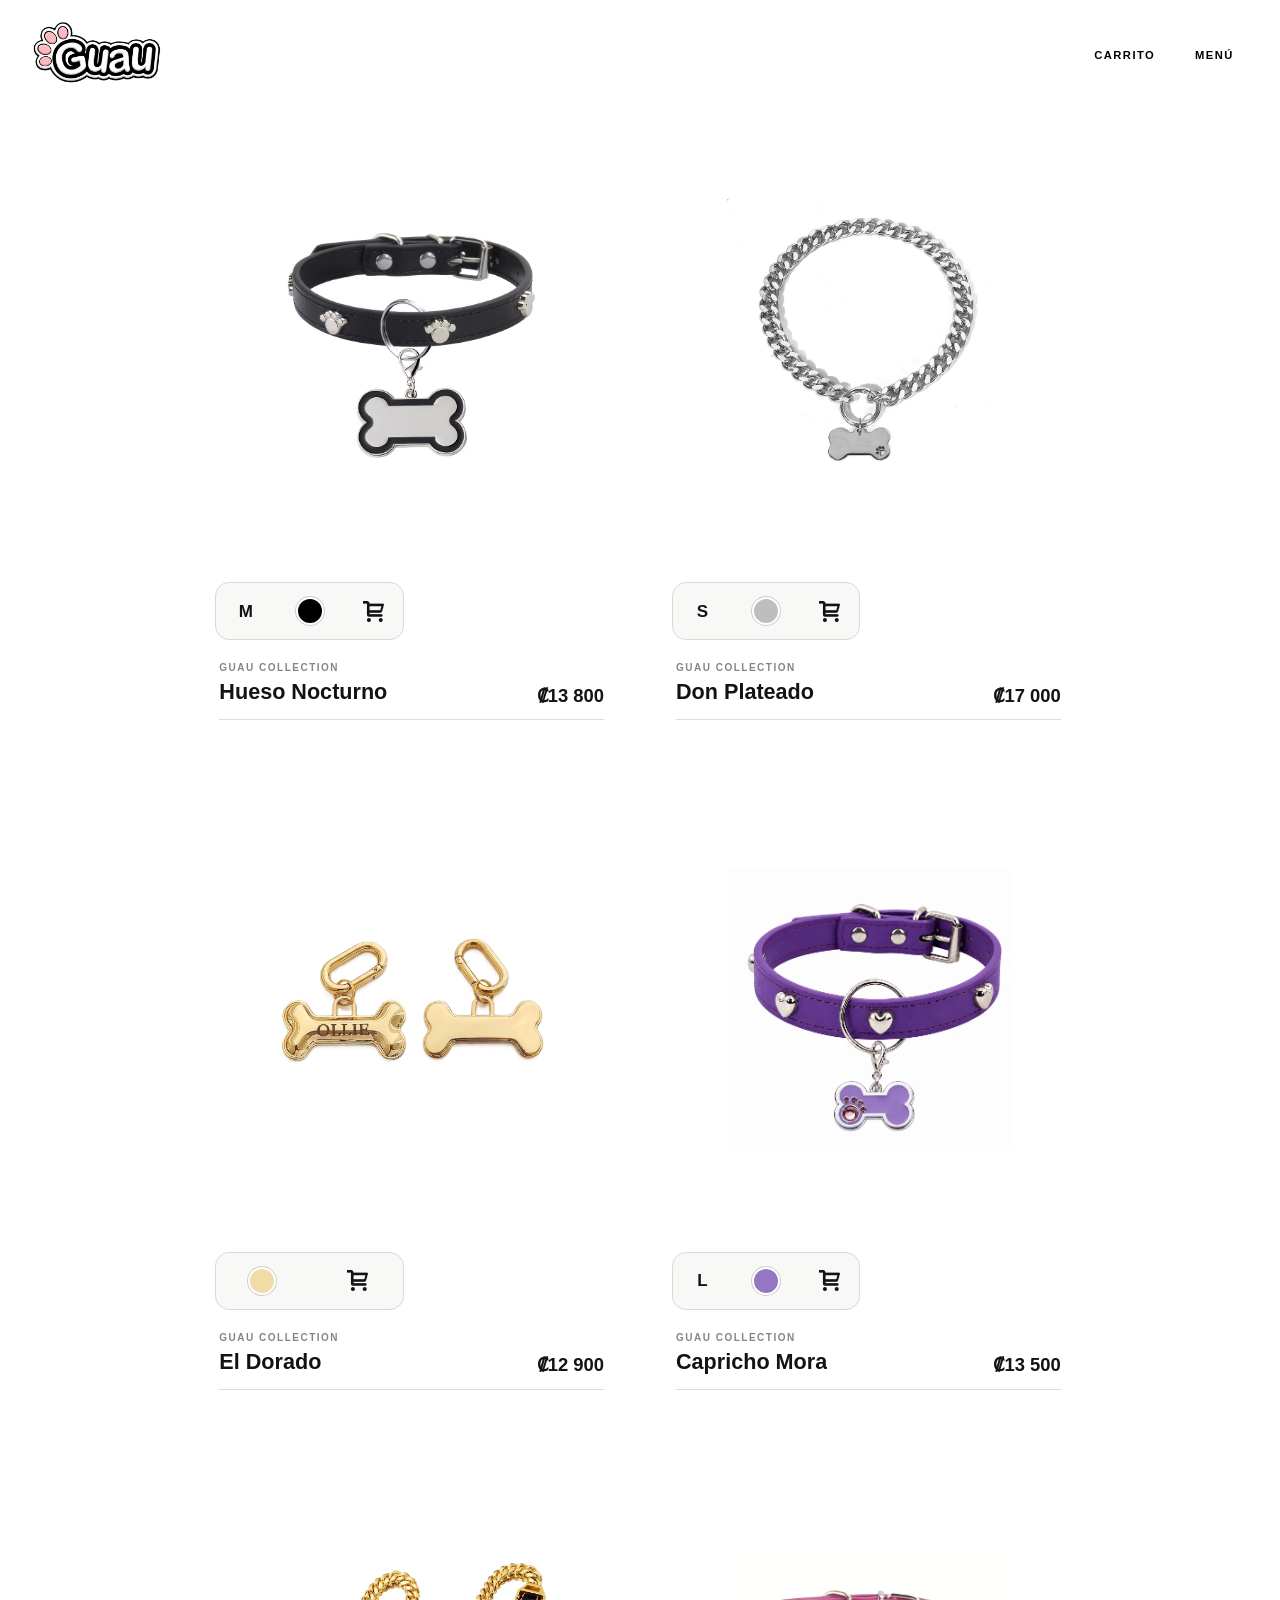
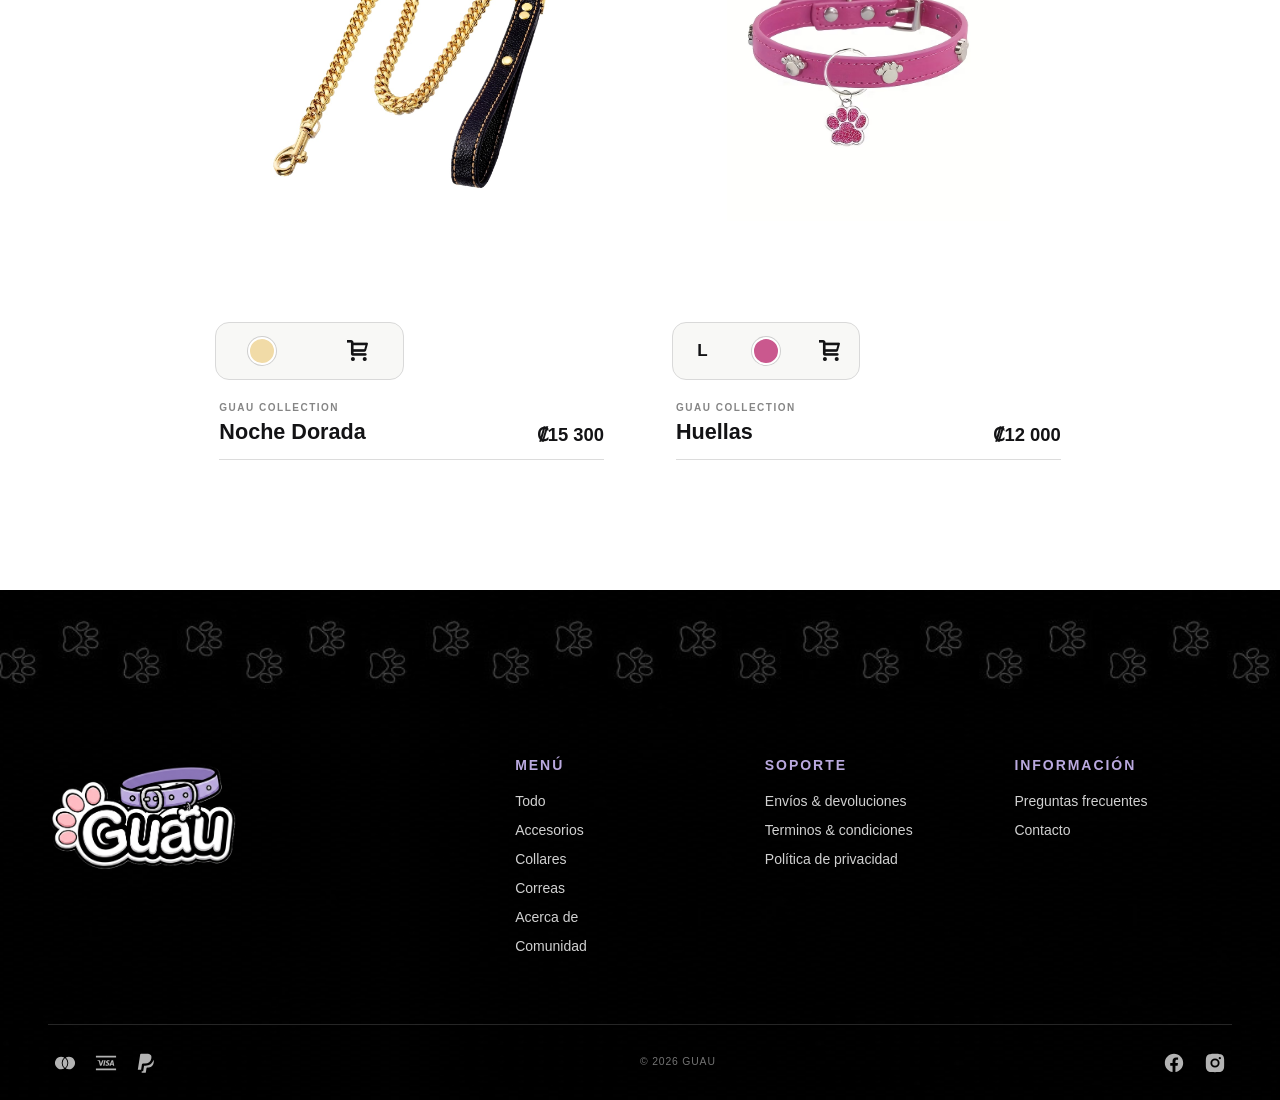
==== commit 85fd1671: "page transition" ====
--- a/pages/all-items.html
+++ b/pages/all-items.html
@@ -49,6 +49,7 @@
     <script src="/layout/footer.js"></script>
 
     <script src="/js/product-grid.js"></script>
+    <script src="/js/page-transition.js"></script>
 
 </body>
 
--- a/css/base.css
+++ b/css/base.css
@@ -25,10 +25,11 @@
   text-size-adjust: none;
 }
 
-body,
-html {
+html,
+body {
   width: 100%;
-  height: 100%;
+  min-height: 100%;
+  overflow-x: hidden;
 }
 
 body {
@@ -61,12 +62,6 @@
   background: #000;
 }
 
-/* Firefox */
-html {
-  scrollbar-width: thin;
-  scrollbar-color: #131315 transparent;
-}
-
 h1,
 h2,
 h3,
@@ -94,3 +89,29 @@
 ul {
   list-style: none;
 }
+
+/* PAGE TRANSITIONS */
+
+body {
+  opacity: 1;
+  transition: opacity 0.4s ease;
+}
+
+body.page-enter {
+  opacity: 0;
+}
+
+body.page-leaving {
+  opacity: 0;
+}
+
+@media (prefers-reduced-motion: reduce) {
+  body {
+    transition: none;
+  }
+
+  body.page-enter,
+  body.page-leaving {
+    opacity: 1;
+  }
+}
--- a/css/cart.css
+++ b/css/cart.css
@@ -465,15 +465,15 @@
 .panel-overlay {
   position: fixed;
   inset: 0;
-  z-index: 9999;
   background: rgba(19, 19, 21, 0.12);
   backdrop-filter: blur(1px);
   opacity: 0;
   visibility: hidden;
   pointer-events: none;
   transition:
-    opacity 0.3s ease,
-    visibility 0.3s ease;
+  opacity 0.3s ease,
+  visibility 0.3s ease;
+  z-index: 999;
 }
 
 .panel-overlay.is-visible {
